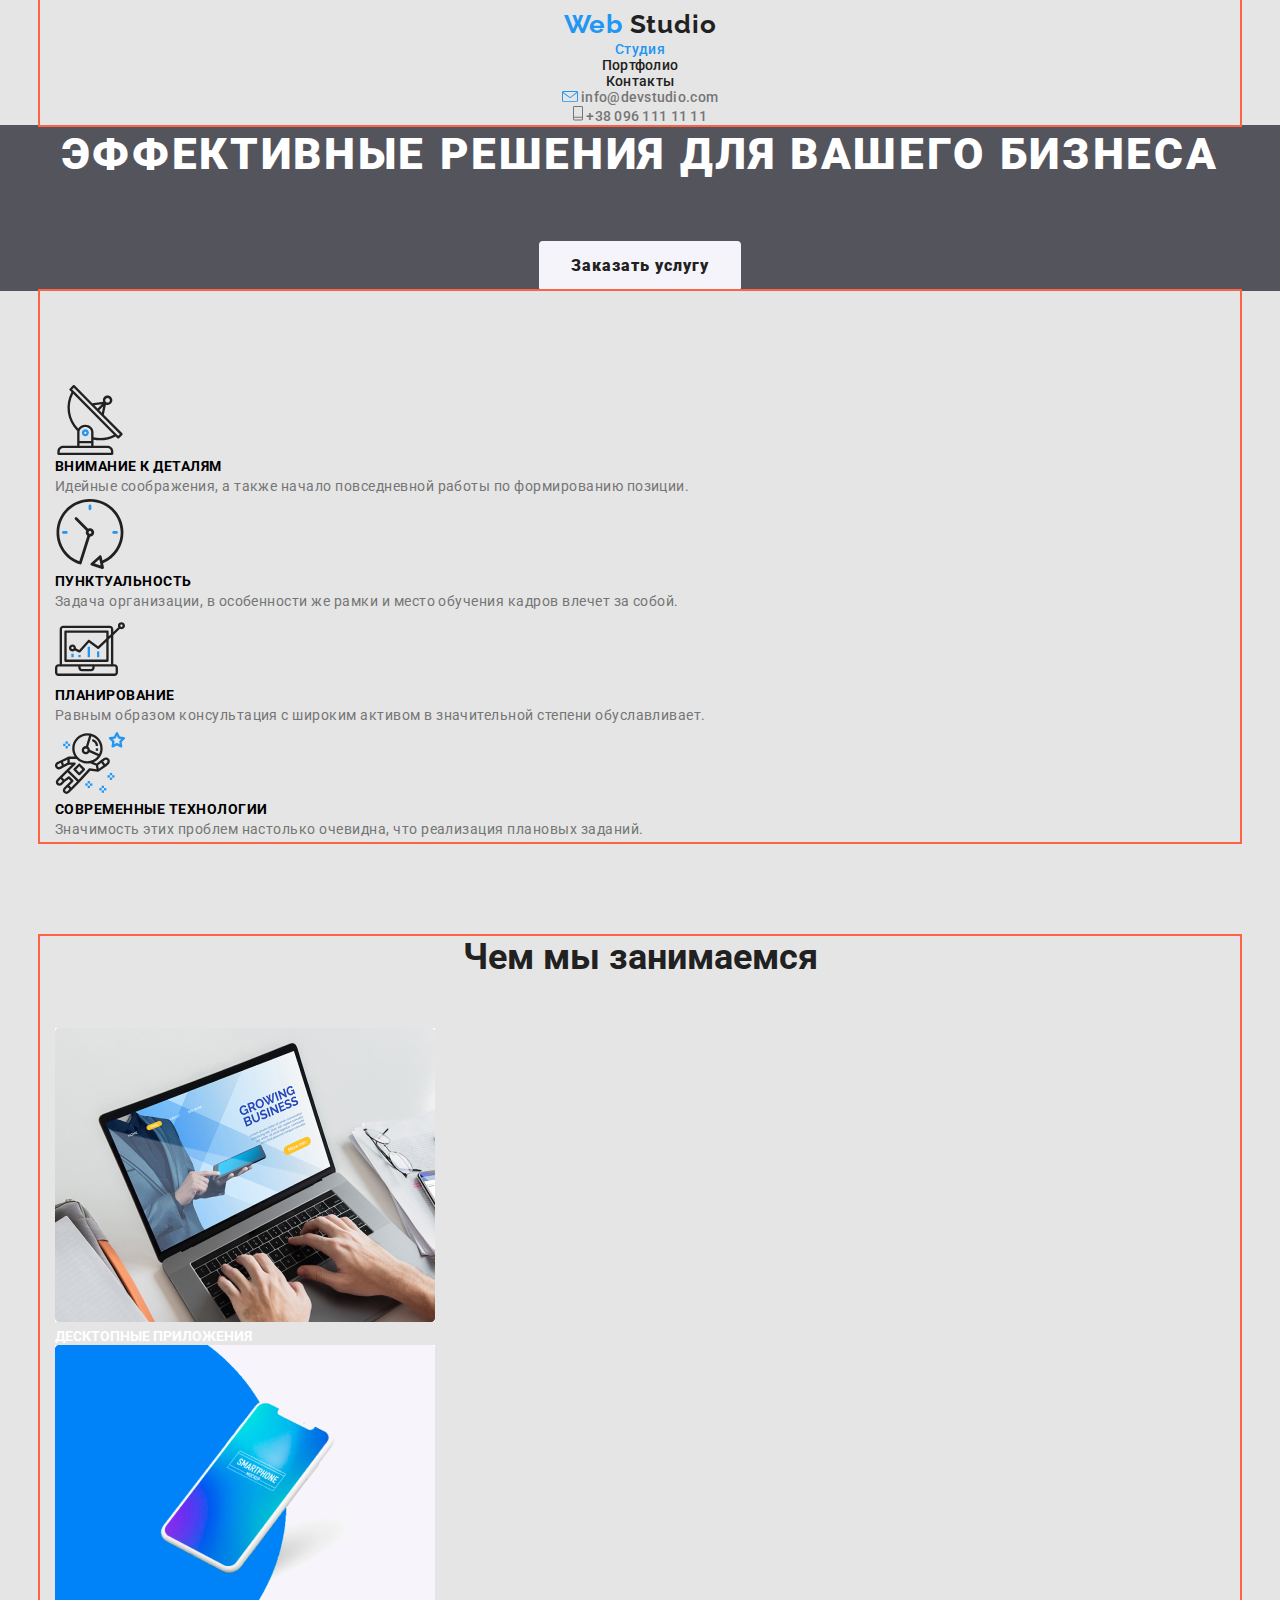
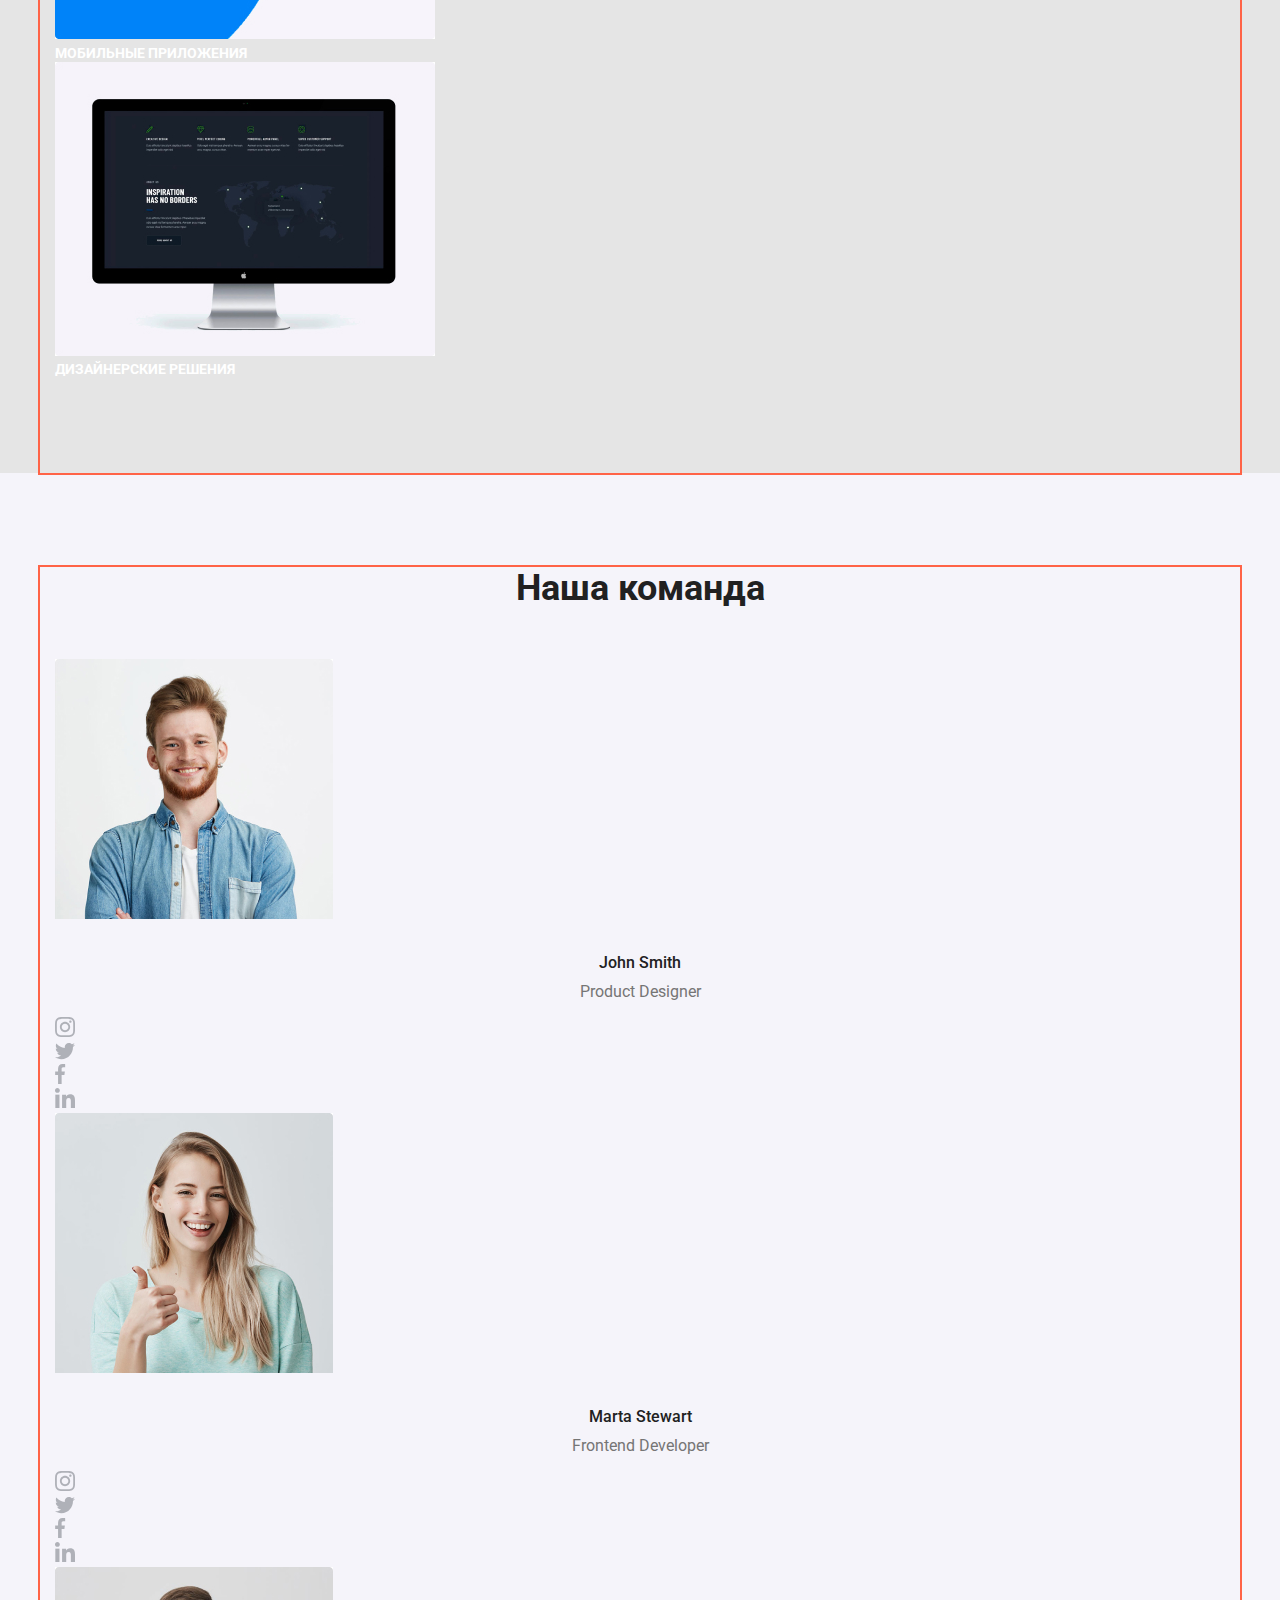
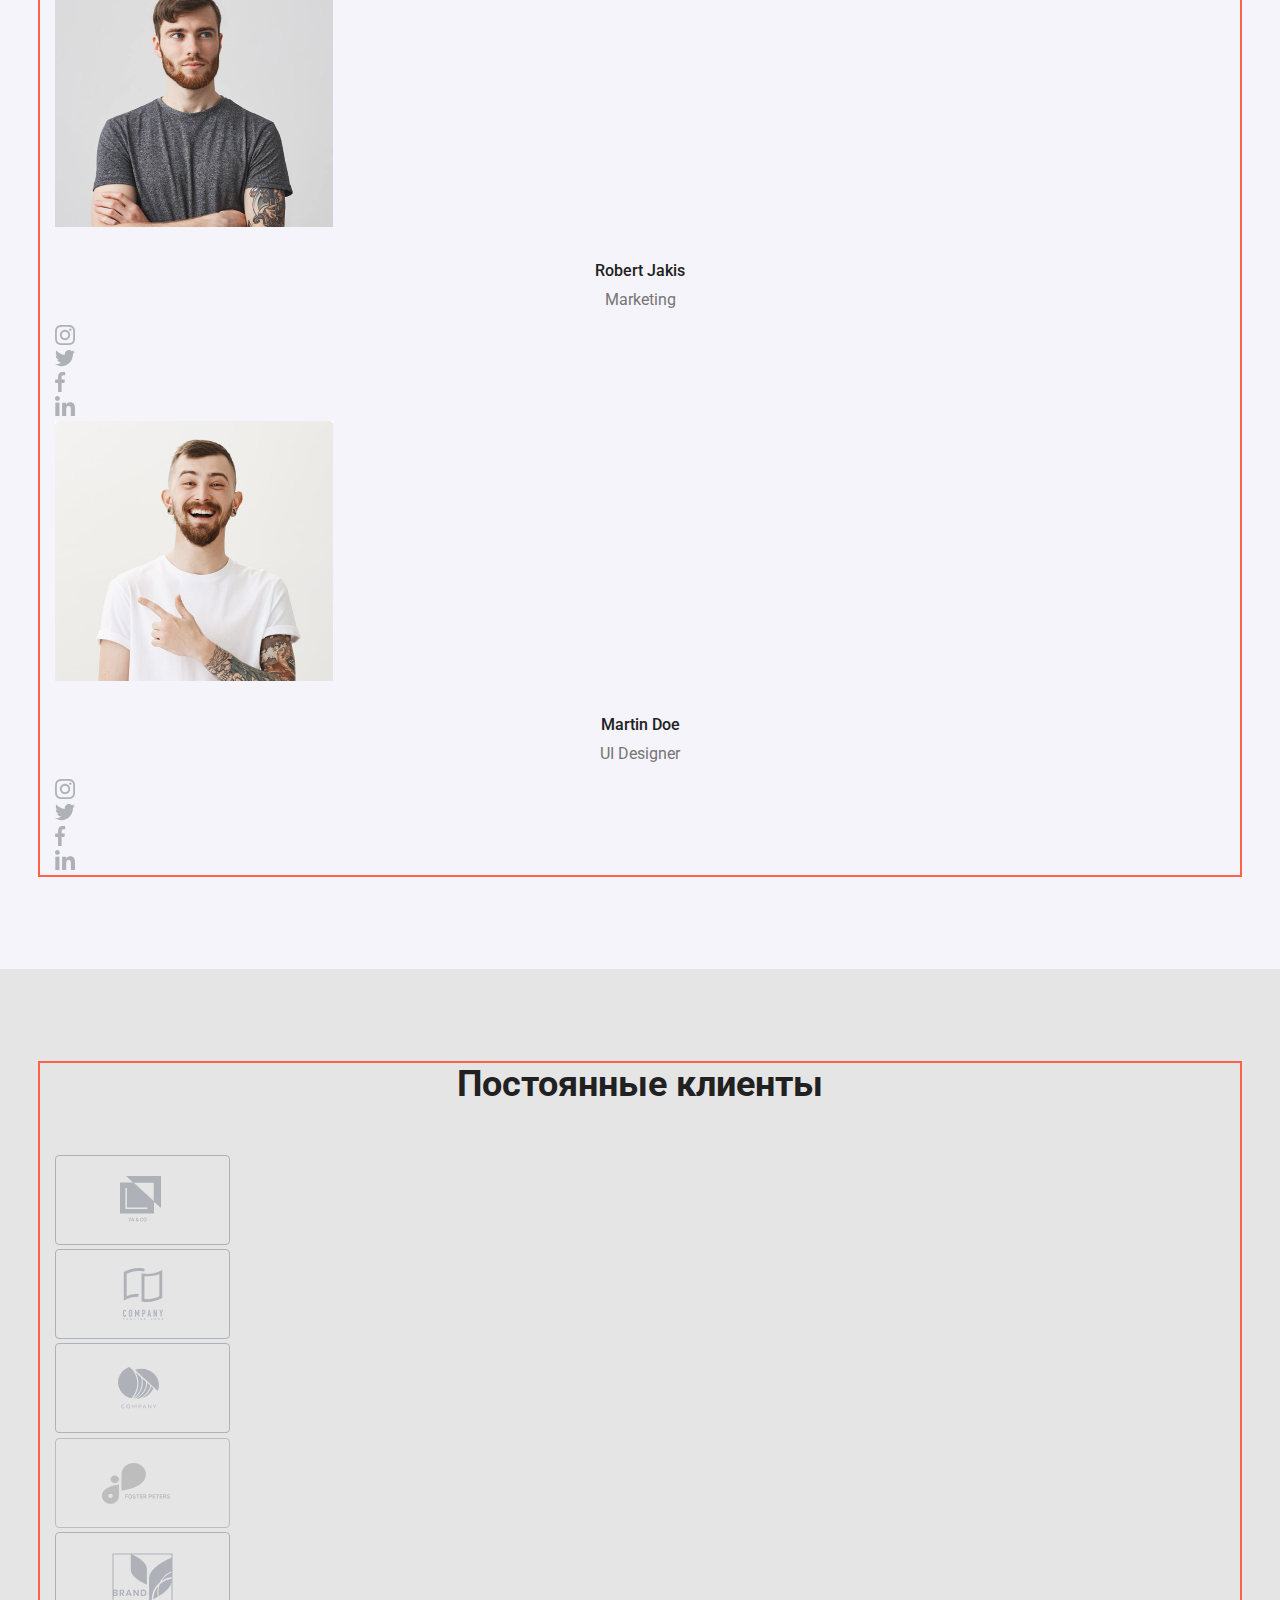
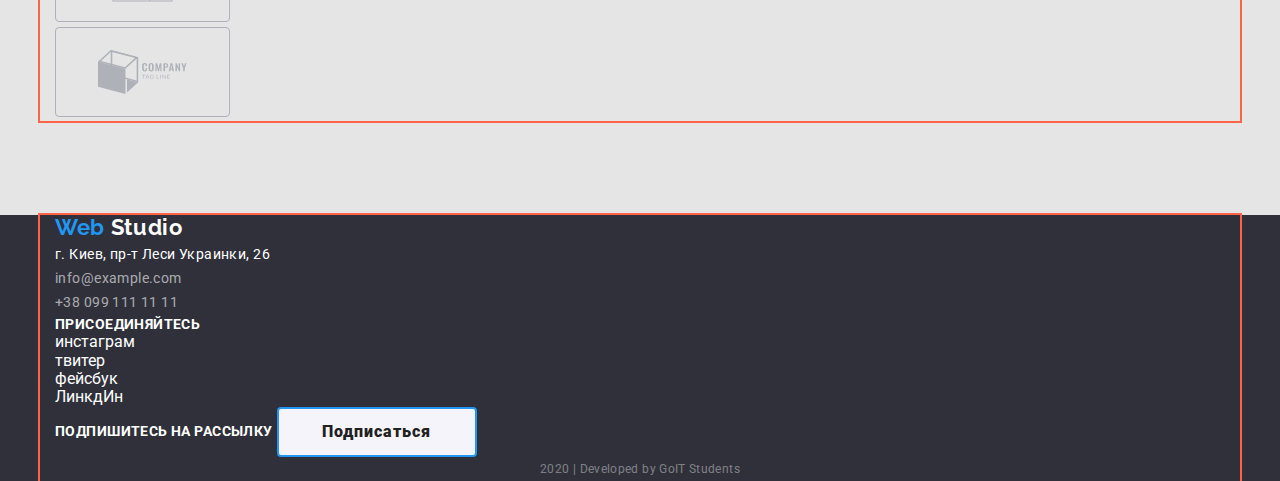
==== index.html @ e2786490 "add old docs" ====
<!DOCTYPE html>
<html lang="ru">
<head>
    <meta charset="UTF-8">
    <meta name="viewport" content="width=device-width, initial-scale=1.0">
    <title>goit-markup-hw-02</title>
    <link href="https://fonts.googleapis.com/css2?family=Raleway:wght@400;700;900&family=Roboto:wght@500;700;900&display=swap" rel="stylesheet">
    <link rel="stylesheet" href="https://cdnjs.cloudflare.com/ajax/libs/modern-normalize/0.6.0/modern-normalize.min.css">
    <link rel="stylesheet" href="./css/common.css">
    <link rel="stylesheet" href="./css/main.css">
    
</head>
<body>
    <!--header-->
    <header class="header">
        <div class="container">
            <nav>
                <a href="" class="nav-logo"> 
                    <span class="web">
                        Web
                    </span>
                    Studio 
                </a>
                <ul class="nav-item navigation">
                    <li><a href="./index.html" class="nav-link current">Студия</a></li>
                    <li><a href="./portfolio.html" class="nav-link">Портфолио</a></li>
                    <li><a href="" class="nav-link">Контакты</a></li>
                </ul>
            </nav>
                <ul class="nav-item">
                    <li>
                        <a href="mailto:info@devstudio.com" class="header-contacts nav-link">
                            <img src="./img/vector(envelope).svg" alt="конверт">
                            info@devstudio.com
                        </a>
                    </li>
                    <li>
                        <a href="tel:+380961111111" class="header-contacts nav-link">
                            <img src="./img/vector(phone).svg" alt="телефон">
                            +38 096 111 11 11
                        </a>
                    </li>
                </ul>
        </div>
    </header>
    
    <main>
        <!--hero-->
        <section class="hero">
            <h1 class="hero-title">эффективные решения для вашего бизнеса</h1>
            
            <a href="" class="button hero-button">
                Заказать услугу
            </a> 
        </section>

                <!--advantages-->
                <section class="advantages">

                    <h2 class="header advantage-header">Преимущества</h2>
                    <ul class="container advantage-container">
                        <li>
                            <a href="">
                                <img src="./img/vector(locator).svg" alt="локатор">
                            </a>
                            <h3 class="advantages-header">Внимание к деталям</h3>
                            <p class="advantages-text">
                                Идейные соображения, а также начало повседневной работы по формированию позиции.
                            </p>
                        </li>
                        <li>
                            <a href="">
                                <img src="./img/vector(clock).svg" alt="часы">
                            </a>
                            <h3 class="advantages-header">Пунктуальность</h3>
                            <p class="advantages-text">
                                Задача организации, в особенности же рамки и место обучения кадров влечет за собой.
                            </p>
                        </li>
                        <li>
                            <a href="">
                                <img src="./img/vector(computer).svg" alt="компьютер">
                            </a>
                            <h3 class="advantages-header">Планирование</h3>
                            <p class="advantages-text">
                                Равным образом консультация с широким активом в значительной степени обуславливает.
                            </p>
                        </li>
                        <li>
                            <a href="">
                                <img src="./img/vector(astronaut).svg" alt="астронавт">
                            </a>
                            <h3 class="advantages-header">Современные технологии</h3>
                            <p class="advantages-text">
                                Значимость этих проблем настолько очевидна, что реализация плановых заданий.
                            </p>
                        </li>
                    </ul>    
                </section>
            
            <!--what we do-->
            <section class="occupation">
                <div class="container">
                    <h2 class="header">Чем мы занимаемся</h2>

                    <ul>
                        <li>
                            <img src="./img/desctopApp.jpg" alt="ДесктопныеПриложения" width="380" height="294">
                            <p>
                                <a href="" class="occupation-text">
                                    Десктопные приложения
                                </a>
                            </p>
                        </li>
                        <li>
                            <img src="./img/mobApp.jpg" alt="мобильныеПриложения"  width="380" height="294">
                            <p>
                                <a href="" class="occupation-text">
                                Мобильные приложения
                            </a>
                            </p>
                        </li>
                        <li>
                            <img src="./img/designSolution.jpg" alt="ДизайнерскиеРешения"  width="380" height="294">
                            <p>
                                <a href="" class="occupation-text">
                                    Дизайнерские решения
                                </a>
                            </p>
                        </li>
                    </ul>
                </div>
            </section>

        <!--our team-->
        <section class="team">
            <div class="container">
                <h2 class="header">Наша команда</h2>
                <ul>
                    <!--Jhon-->
                    <li>
                        <img src="./img/JhonSmith.jpg" alt="ДжонСмит" width="278" height="260">
                        <h3 class="team-name">John Smith</h3>
                        <p class="team-text">Product Designer</p>
                        <ul>
                            <li>
                                <a href="">
                                    <img src="./img/vector(instagram).svg" alt="инстаграм">
                                </a>
                            </li>
                            <li>
                                <a href="">
                                    <img src="./img/vector(twitter).svg" alt="твитер">
                                </a>
                            </li>
                            <li>
                                <a href="">
                                    <img src="./img/vector(facebook).svg" alt="фейсбук">
                                </a>
                            </li>
                            <li>
                                <a href="">
                                    <img src="./img/vector(linkedin).svg" alt="ЛинкдИн">
                                </a>
                            </li>
                        </ul>
                    </li>
                    <!--Marta-->
                    <li>
                        <img src="./img/MartaStewart.jpg" alt="МартаСтюарт" width="278" height="260">
                        <h3 class="team-name">Marta Stewart</h3>
                        <p class="team-text">Frontend Developer</p>
                        <ul>
                            <li>
                                <a href="">
                                    <img src="./img/vector(instagram).svg" alt="инстаграм">
                                </a>
                            </li>
                            <li>
                                <a href="">
                                    <img src="./img/vector(twitter).svg" alt="твитер">
                                </a>
                            </li>
                            <li>
                                <a href="">
                                    <img src="./img/vector(facebook).svg" alt="фейсбук">
                                </a>
                            </li>
                            <li>
                                <a href="">
                                    <img src="./img/vector(linkedin).svg" alt="ЛинкдИн">
                                </a>
                            </li>
                        </ul>
                    </li>
                    <!--Robert-->
                    <li>
                        <img src="./img/RobertJakis.jpg" alt="РобетДжекиз" width="278" height="260">
                        <h3 class="team-name">Robert Jakis</h3>
                        <p class="team-text">Marketing</p>
                        <ul>
                            <li>
                                <a href="">
                                    <img src="./img/vector(instagram).svg" alt="инстаграм">
                                </a>
                            </li>
                            <li>
                                <a href="">
                                    <img src="./img/vector(twitter).svg" alt="твитер">
                                </a>
                            </li>
                            <li>
                                <a href="">
                                    <img src="./img/vector(facebook).svg" alt="фейсбук">
                                </a>
                            </li>
                            <li>
                                <a href="">
                                    <img src="./img/vector(linkedin).svg" alt="ЛинкдИн">
                                </a>
                            </li>
                        </ul>
                    </li>
                    <!--Martin-->
                    <li>
                        <img src="./img/MartinDoe.jpg" alt="МартинДое" width="278" height="260">
                        <h3 class="team-name">Martin Doe</h3>
                        <p class="team-text">UI Designer</p>
                        <ul>
                            <li>
                                <a href="">
                                    <img src="./img/vector(instagram).svg" alt="инстаграм">
                                </a>
                            </li>
                            <li>
                                <a href="">
                                    <img src="./img/vector(twitter).svg" alt="твитер">
                                </a>
                            </li>
                            <li>
                                <a href="">
                                    <img src="./img/vector(facebook).svg" alt="фейсбук">
                                </a>
                            </li>
                            <li>
                                <a href="">
                                    <img src="./img/vector(linkedin).svg" alt="ЛинкдИн">
                                </a>
                            </li>
                        </ul>
                    </li>
                </ul>
            </div>
        </section>

        <!--regular customers-->
        <section class="customers">

            <div class="container"> 
                <h2 class="header">Постоянные клиенты</h2>
                <ul class="regular-customers">
                    <li>
                        <a href="">
                            <img src="./img/Client1.svg" alt="клиент 1">
                        </a>
                    </li>
                    <li>
                        <a href="">
                            <img src="./img/Client2.svg" alt="клиент 2">
                        </a>
                    </li>
                    <li>
                        <a href="">
                            <img src="./img/Client3.svg" alt="клиент 3">
                        </a>
                    </li>
                    <li>
                        <a href="">
                            <img src="./img/Client4.svg" alt="клиент 4">
                        </a>
                    </li>
                    <li>
                        <a href="">
                            <img src="./img/Client5.svg" alt="клиент 5">
                        </a>
                    </li>
                    <li>
                        <a href="">
                            <img src="./img/Client6.svg" alt="клиент 6">
                        </a>
                    </li>
                </ul>
            </div>
        </section>
        

    </main>
    <footer class="footer">

        <div class="container">
            <address class="address">
                <a href="" class="footer-logo">
                    <span class="web">
                        Web
                    </span>
                    Studio
                </a> <br>
                <span class="map-address">
                    г. Киев, пр-т Леси Украинки, 26
                </span> <br>
                <a href="mailto:info@example.com" class="contacts-address">info@example.com</a><br>
                <a href="tel:+380991111111" class="contacts-address">+38 099 111 11 11</a>
            </address>

            <b class="appeal">присоединяйтесь</b>
            
            <ul class="social-links">
                <li>
                    <a href="" class="footer-link" aria-label="ссылка на инстаграм">инстаграм</a>
                </li>
                <li>
                    <a href="" class="footer-link" aria-label="ссылка на твитер">твитер</a>
                </li>
                <li>
                    <a href="" class="footer-link" aria-label="ссылка на фейсбук">фейсбук</a>
                </li>
                <li>
                    <a href="" class="footer-link" aria-label="ссылка на ЛинкдИн">ЛинкдИн</a>
                </li>
            </ul>

            <b class="appeal">Подпишитесь на рассылку</b>

            <a href="" class="footer-button button">
                Подписаться
            </a>
            
            <p class="copyright">2020 | Developed by GoIT Students</p>
        </div>
    </footer>
</body>
</html>
---- css/common.css ----
/* Палитра */

:root {
    
    --primary-text-decoration: #212121;
    --secondary-text-color: #757575;
    --threatly-text-color: rgba(255, 255, 255, 0.6);
    --copyright-txt-color:rgba(255, 255, 255, 0.4);
    --title-text-decoration: #FFFFFF;

    --nav-bg-decoration: #FFFFFF;
    --hero-bg-decoration:rgba(47, 48, 58, 0.8);
    --main-bg-decoration:#E5E5E5;
    --team-bg-decoration:#F5F4FA;
    --footer-bg-decoration:#2F303A;
    --accent-color: #2196F3;

}

/* Общие значения */

a {
    color: var(--primary-text-decoration);
    text-decoration: none;
}

ul{
    margin: 0px;
    padding: 0px;
}

li {
    list-style: none;
}

body{
    background-color: var(--main-bg-decoration);
    font-family: 'Roboto', sans-serif;
    font-style: normal;
    font-weight: 400;
}

h1,h2,h3,p{
    margin: 0px;
    padding: 0px;
}

/* Задаем стиль Вэб Студио */

.nav-logo{
    font-family: 'Raleway', sans-serif;
    font-weight: 700;
    font-size: 26px;
    line-height: 1.19;
    letter-spacing: 0.03em;
}

.footer-logo{
    font-family: 'Raleway', sans-serif;
    font-weight: 700;
    font-size: 22px;
    line-height: 1.18;
    letter-spacing: 0.03em;
    color: var(--title-text-decoration);
}
.web{
    color: var(--accent-color);
}

/* Header */

.occupation .header{
    margin-bottom: 50px;
}

.header{
    
    font-size: 36px;
    line-height: 1.17;
    text-align: center;
    color: var(--primary-text-decoration);
}
.nav-item{
    font-weight: 500;
    font-size: 14px;
    line-height: 1.14;
    letter-spacing: 0.02em;
}

.header-contacts{
    color: var(--secondary-text-color);
}

.nav-item .current{
    color:var(--accent-color);
}

.nav-item .nav-link:hover,
.nav-item .nav-link:focus {
    color: var(--accent-color);
}

/* Футер */

.footer{
    background-color: var(--footer-bg-decoration);
}

.address{
    font-style: normal;
    font-size: 14px;
    line-height: 1.71;
    letter-spacing: 0.03em;
    color: var(--title-text-decoration);
}

.contacts-address{
    color: var(--threatly-text-color);
}

/* Ховер и фокус для соцсетей */
.social-links .footer-link:hover,
.social-links .footer-link:focus{
    color: var(--accent-color);
}

.footer-link{
    color: var(--title-text-decoration);
}

.copyright{
    color:var(--copyright-txt-color);
    font-size: 12px;
    line-height: 2;
    text-align: center;
    letter-spacing: 0.03em;

}

.appeal{
    font-size: 14px;
    line-height: 1.14;
    letter-spacing: 0.03em;
    text-transform: uppercase;
    color:var(--title-text-decoration);
}

.button{
    color:var(--primary-text-decoration);
    background-color: var(--team-bg-decoration);
    border: 2px solid var(--team-bg-decoration);
    
    font-weight: 900;
    font-size: 16px;
    line-height: 1.9;
    text-align: center;
    letter-spacing: 0.06em;  
}

.hero-button{
    display: inline-block;

    padding: 8px 30px;
    border-radius: 4px;
    vertical-align: middle;
    min-width: 200px;
}

.footer-button{
    display: inline-block;

    padding: 8px 43px;
    border: 2px solid var(--accent-color);
    border-radius: 4px;
    vertical-align: middle;
    min-width: 200px;
}

.button-secondary{
    display: inline-block;
    padding: 6px 22px;
    vertical-align: middle;
    min-width: 73px;

    color:var(--primary-text-decoration);
    background-color: var(--team-bg-decoration);
    border: 2px solid var(--team-bg-decoration);

    border-radius: 4px;
    font-weight: 500;
    font-size: 16px;
    line-height: 1.62;
}

.button:hover,
.button:focus{
    color: var(--title-text-decoration);
    background-color: var(--accent-color);
    border-color:  var(--accent-color);
}

.button-secondary:hover,
.button-secondary:focus{
    color: var(--title-text-decoration);
    background-color: var(--accent-color);
    border-color:  var(--accent-color);
}

/* Разметка */

.container{
    outline: 2px solid tomato;
    width: 1200px;
    padding-left: 15px;
    padding-right: 15px;
    margin-left: auto;
    margin-right: auto;
}
---- css/main.css ----
.hero{
    background: var(--hero-bg-decoration);
    text-align: center;
}

.hero-title{
    margin-bottom: 56px;

    color:var(--title-text-decoration);
    font-weight: 900;
    font-size: 44px;
    line-height: 1.36;
    text-align: center;
    letter-spacing: 0.06em;
    text-transform: uppercase; 
}

.hero .button{
    margin-left: auto;
    margin-right: auto;
    
}
.advantages {
    background: var(--main-bg-decoration);
    letter-spacing: 0.03em;
}

.advantage-header{
    display: none;
    background: var(--main-bg-decoration);
}

.advantage-container{
    padding-top: 94px;
}

.advantages-header{
    font-size: 14px;
    line-height: 1.14;
    text-transform: uppercase;  
}

.advantages-text{
    color: var(--secondary-text-color);
    font-size: 14px;
    line-height: 1.71;
}

.occupation{
    padding-top: 94px;
    background: var(--main-bg-decoration);
}

.occupation .container{
    padding-bottom: 94px;
}

.occupation .header{
    background: var(--main-bg-decoration);
}

.occupation-text{
    font-weight: 700;
    font-size: 14px;
    line-height: 1.14;
    text-align: center;
    color: var(--title-text-decoration);
    text-transform: uppercase;
}

.team{
    padding-top: 94px;
    padding-bottom: 94px;
}

.team .header{
    margin-bottom: 50px;
}

.team .header,
.team{
    background: var(--team-bg-decoration);
}



.team-name{
    margin-top: 30px;
    margin-bottom: 10px;

    font-weight: 500;
    font-size: 16px;
    line-height: 19px;
    text-align: center;
    color: var(--primary-text-decoration);
}

.team-text{
    margin-bottom: 16px;    

    font-size: 16px;
    line-height: 19px;
    text-align: center;
    color: var(--secondary-text-color);
}

.customers{
    padding-top: 94px;
    padding-bottom: 94px;
    background: var(--main-bg-decoration);
}

.customers .header{
    margin-bottom: 50px;
    background: var(--main-bg-decoration);
}
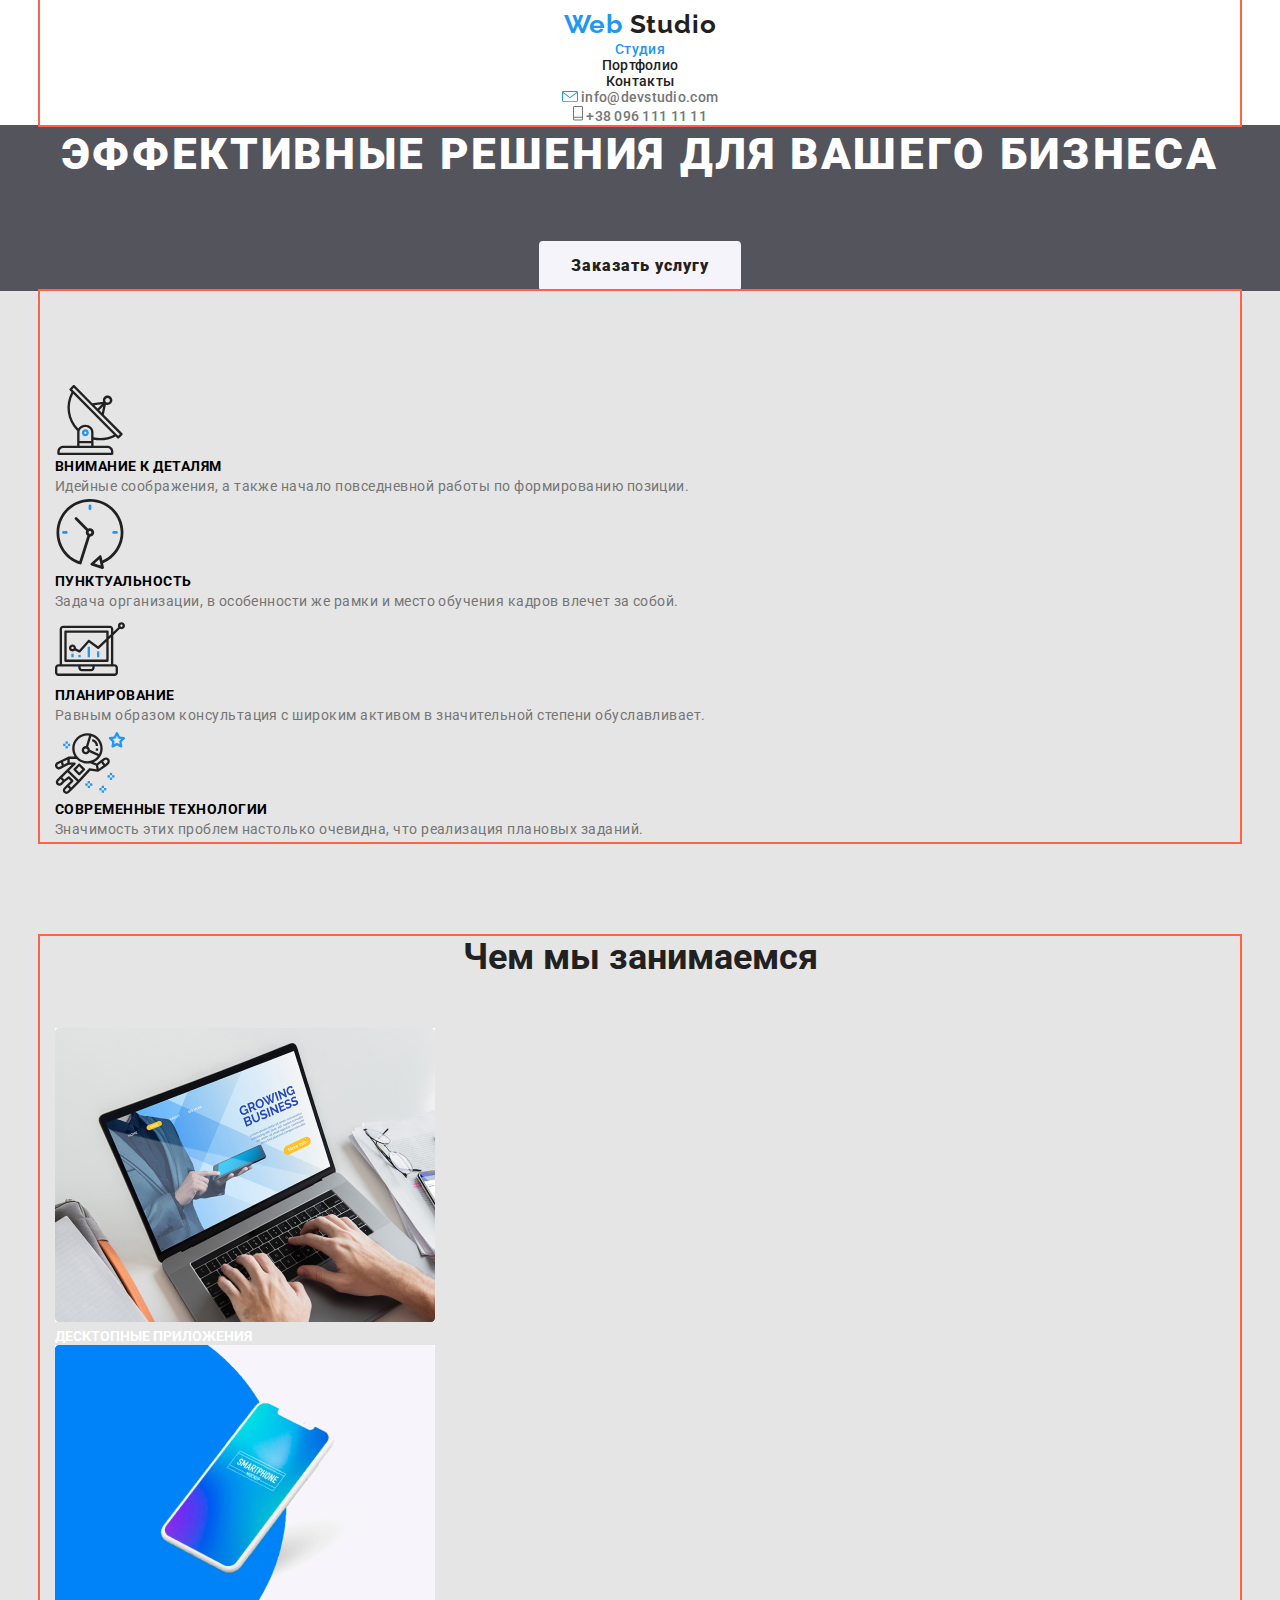
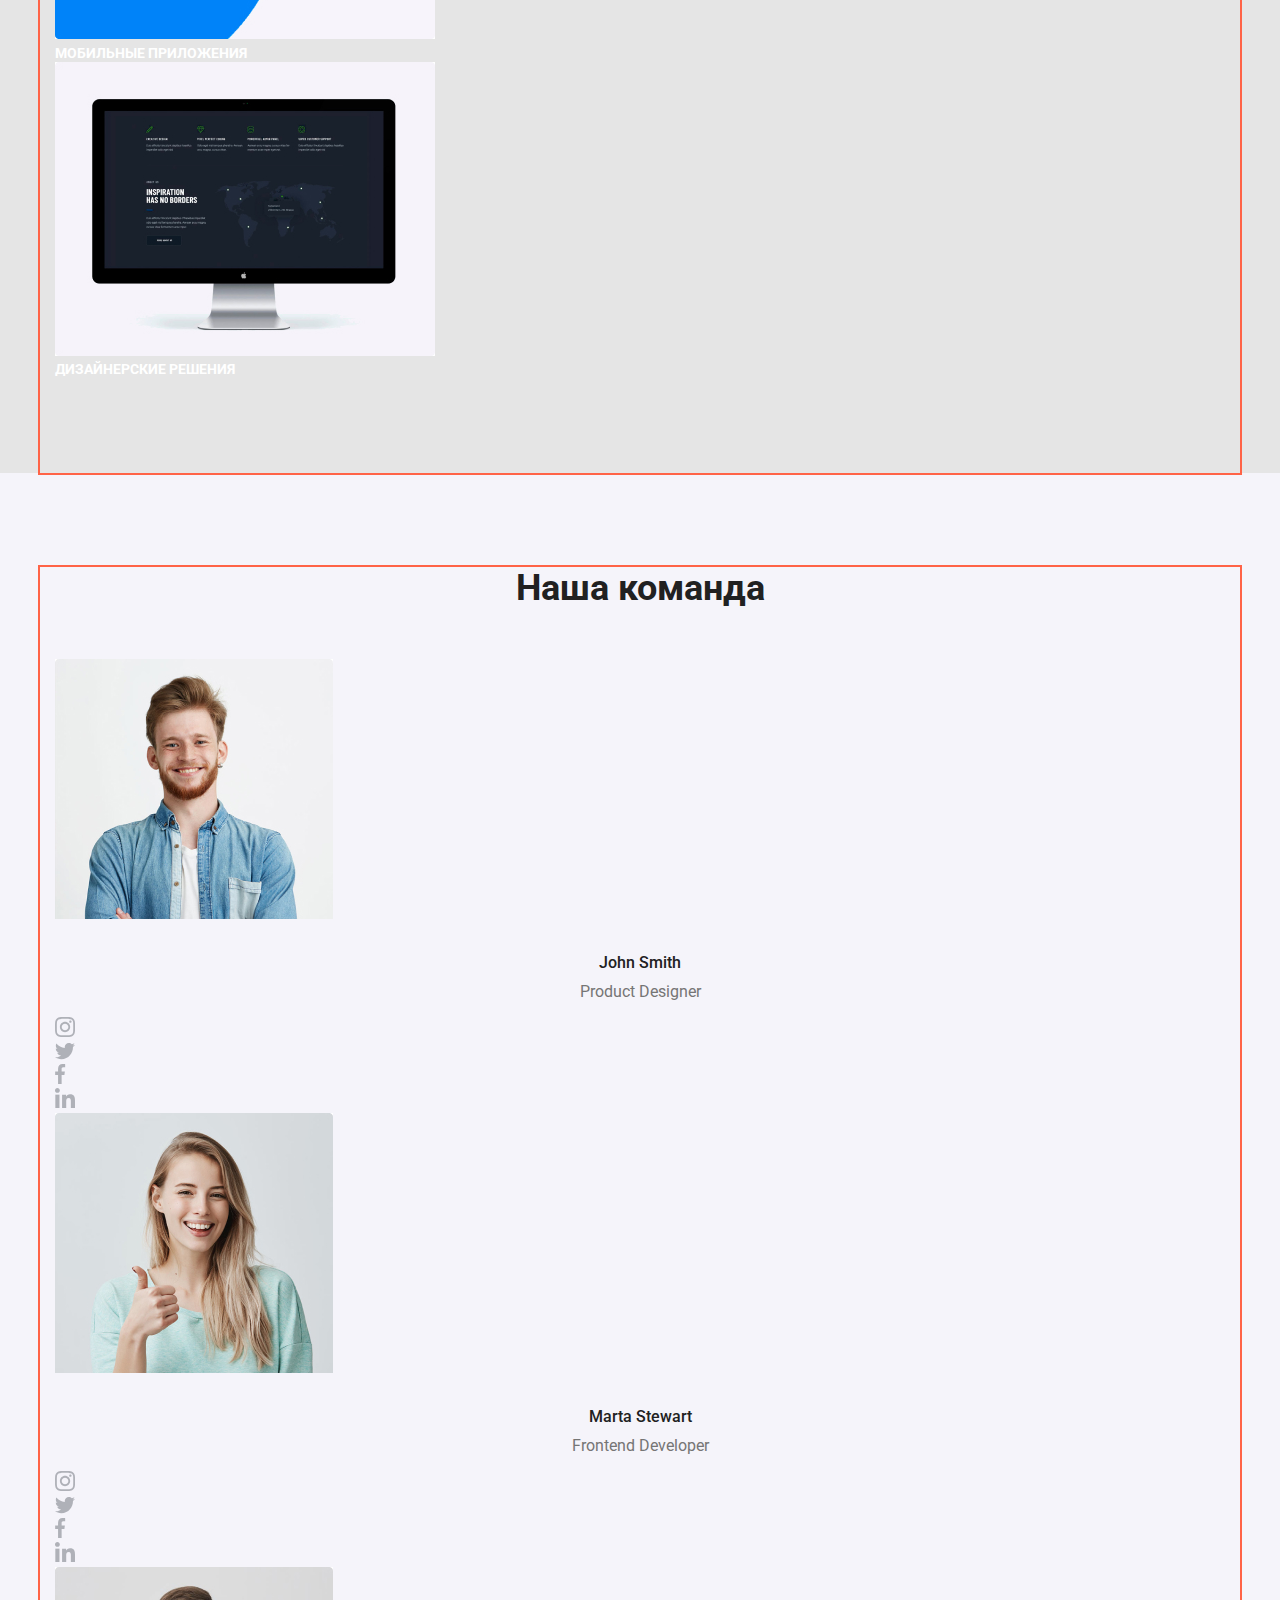
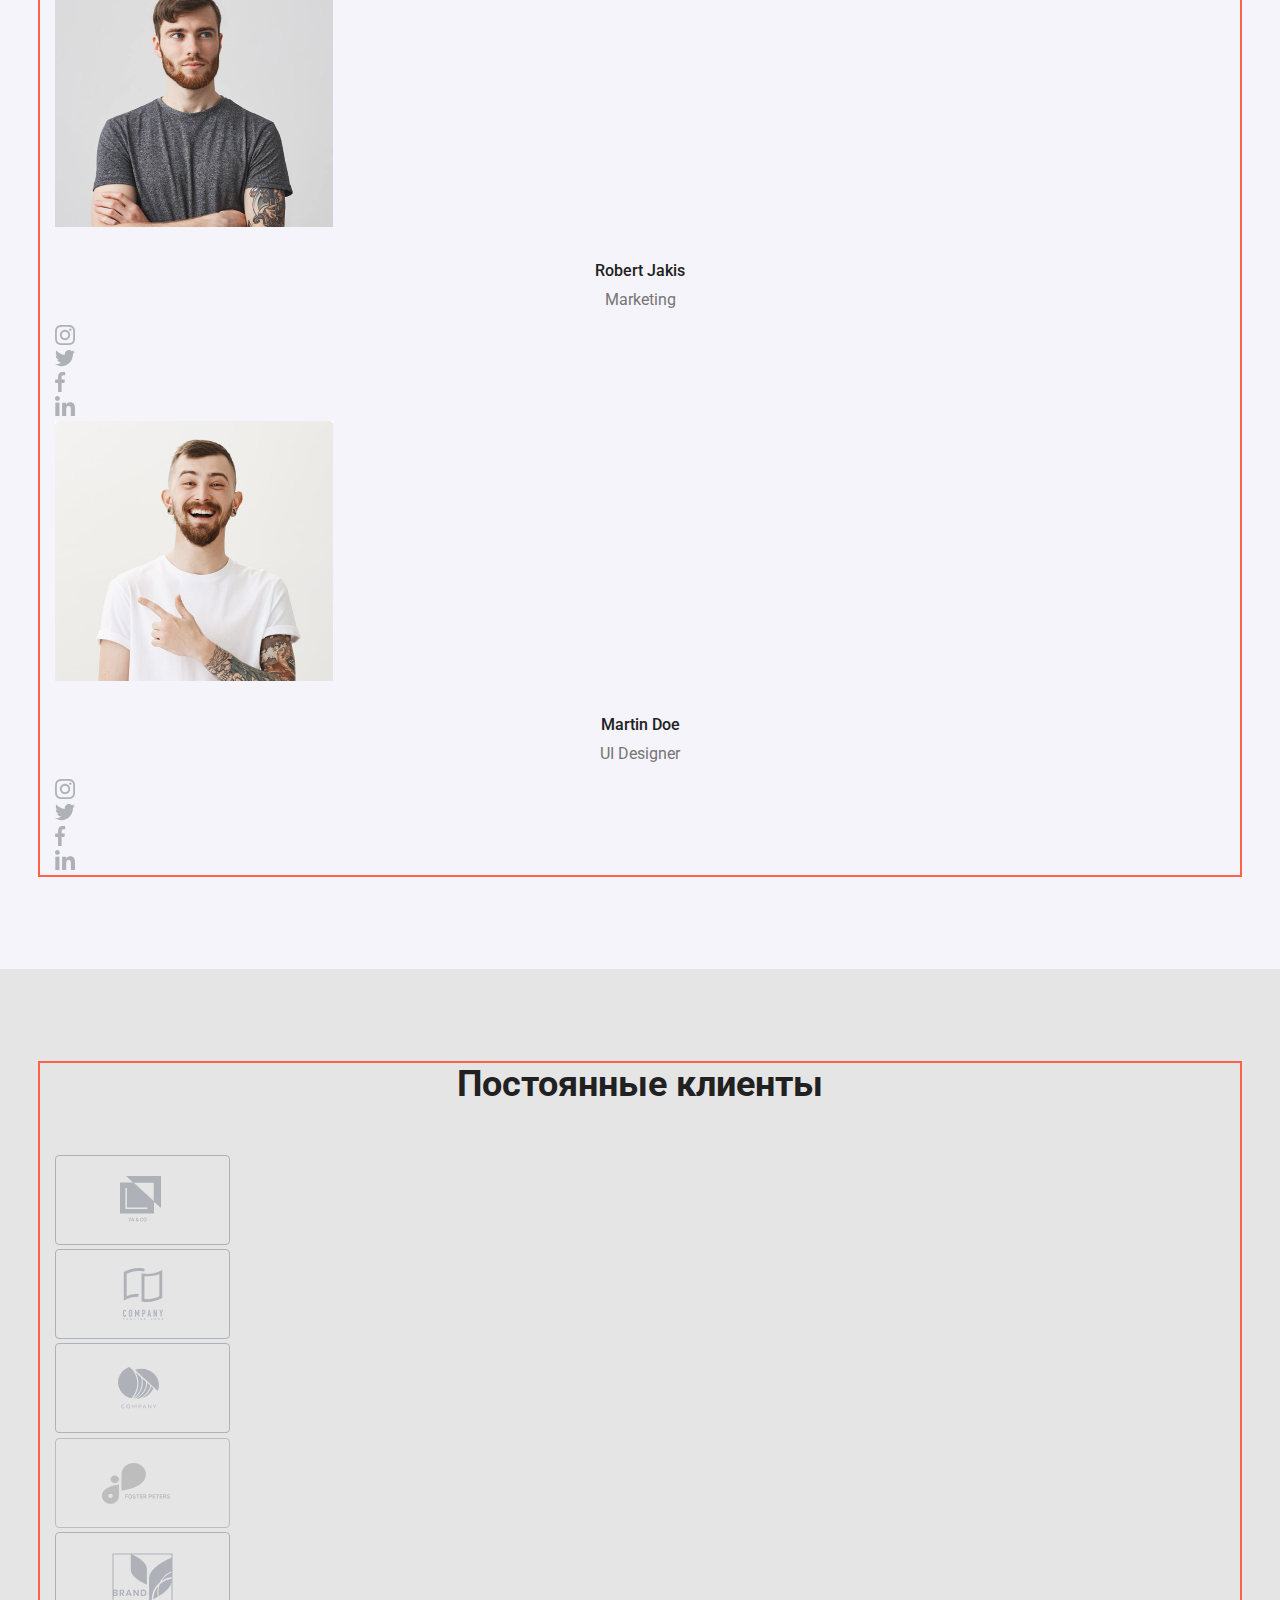
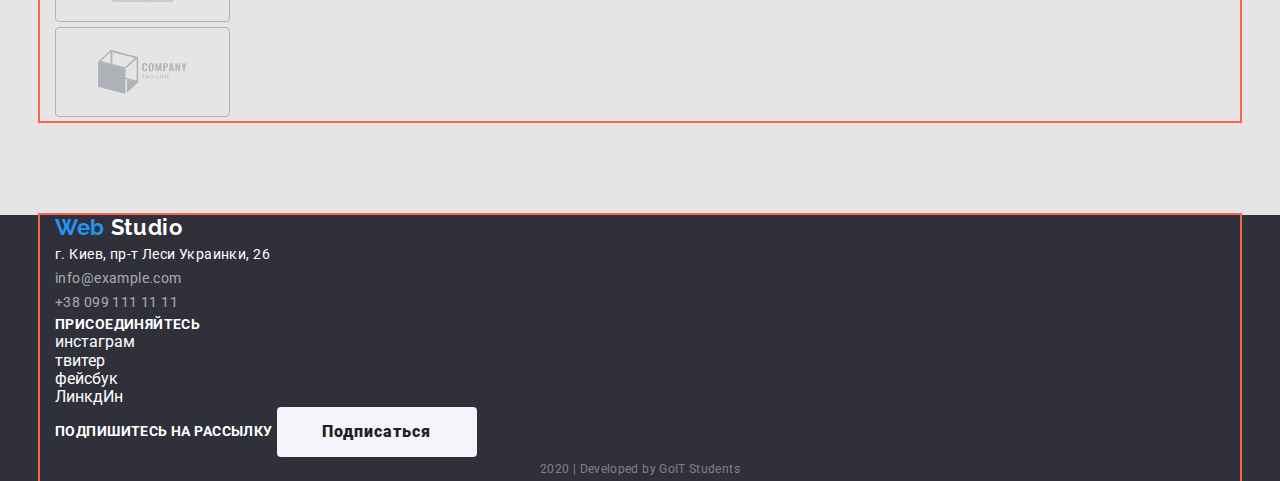
==== commit 124ff91b: "button fixed, color added" ====
--- a/index.html
+++ b/index.html
@@ -3,7 +3,7 @@
 <head>
     <meta charset="UTF-8">
     <meta name="viewport" content="width=device-width, initial-scale=1.0">
-    <title>goit-markup-hw-02</title>
+    <title>goit-markup-hw-03</title>
     <link href="https://fonts.googleapis.com/css2?family=Raleway:wght@400;700;900&family=Roboto:wght@500;700;900&display=swap" rel="stylesheet">
     <link rel="stylesheet" href="https://cdnjs.cloudflare.com/ajax/libs/modern-normalize/0.6.0/modern-normalize.min.css">
     <link rel="stylesheet" href="./css/common.css">
--- a/css/common.css
+++ b/css/common.css
@@ -79,6 +79,7 @@
     line-height: 1.17;
     text-align: center;
     color: var(--primary-text-decoration);
+    background-color: var(--title-text-decoration);
 }
 .nav-item{
     font-weight: 500;
@@ -170,7 +171,7 @@
     display: inline-block;
 
     padding: 8px 43px;
-    border: 2px solid var(--accent-color);
+    border: 2px solid var(--team-bg-decoration);
     border-radius: 4px;
     vertical-align: middle;
     min-width: 200px;
--- a/css/main.css
+++ b/css/main.css
@@ -21,7 +21,7 @@
     
 }
 .advantages {
-    background: var(--main-bg-decoration);
+    background-color: var(--main-bg-decoration);
     letter-spacing: 0.03em;
 }
 
@@ -79,7 +79,7 @@
 
 .team .header,
 .team{
-    background: var(--team-bg-decoration);
+    background-color: var(--team-bg-decoration);
 }
 
 
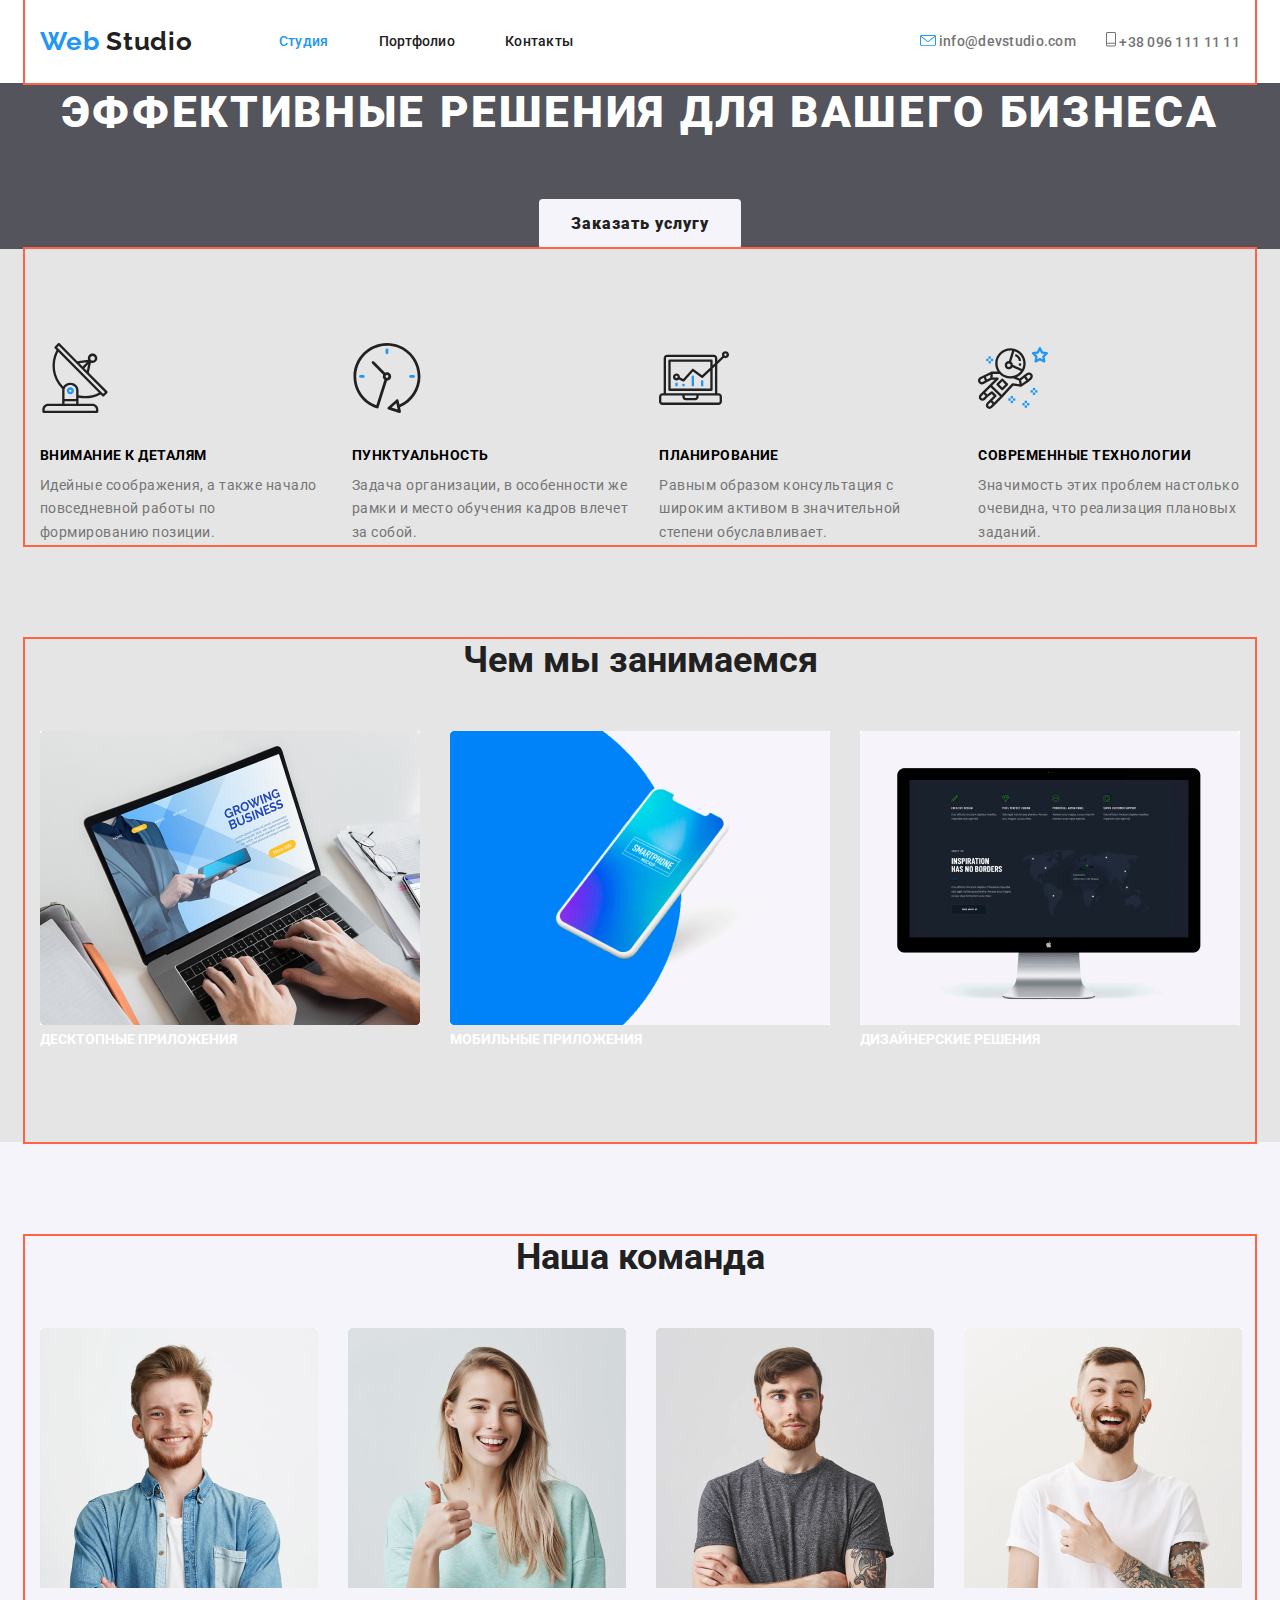
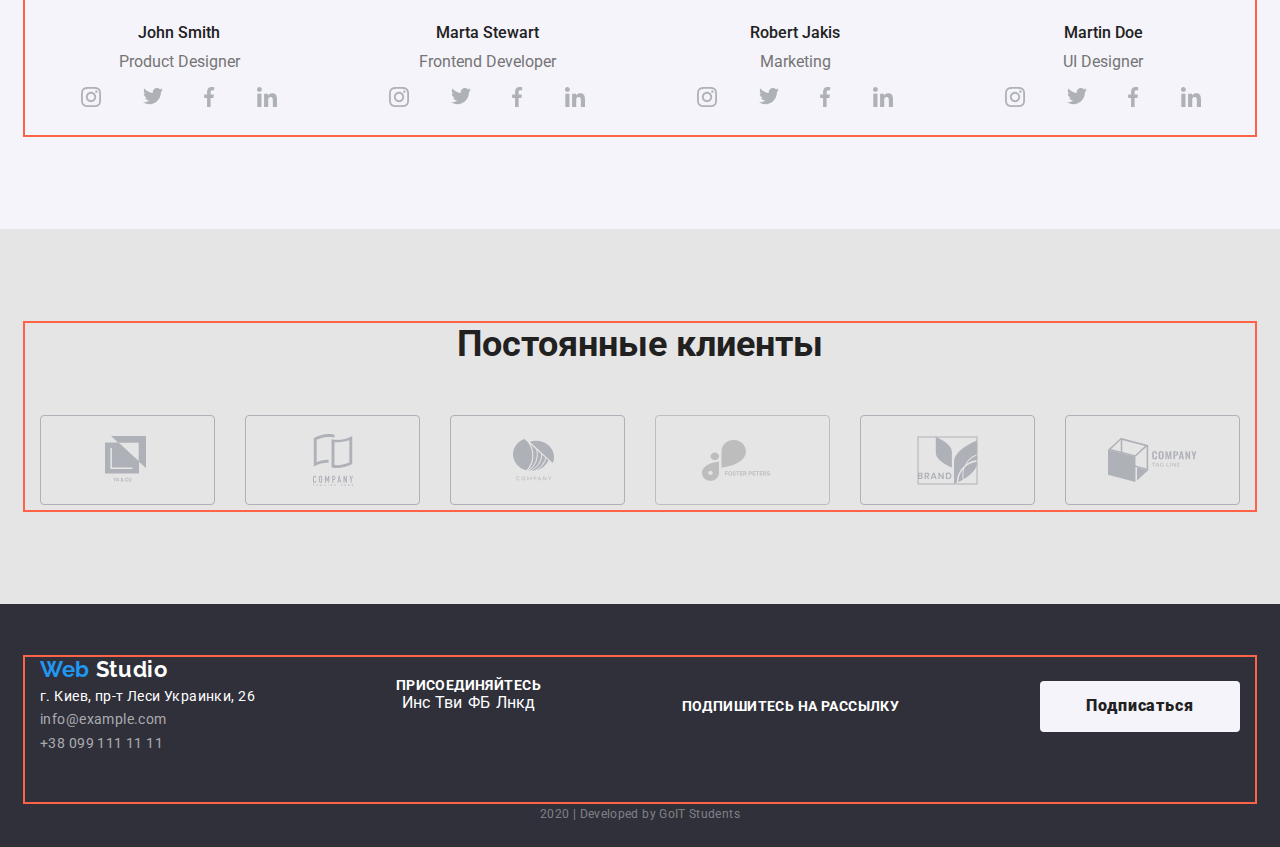
==== commit 54d178cc: "flex box added" ====
--- a/index.html
+++ b/index.html
@@ -13,34 +13,34 @@
 <body>
     <!--header-->
     <header class="header">
-        <div class="container">
-            <nav>
-                <a href="" class="nav-logo"> 
-                    <span class="web">
-                        Web
-                    </span>
-                    Studio 
-                </a>
-                <ul class="nav-item navigation">
-                    <li><a href="./index.html" class="nav-link current">Студия</a></li>
-                    <li><a href="./portfolio.html" class="nav-link">Портфолио</a></li>
-                    <li><a href="" class="nav-link">Контакты</a></li>
+        <div class="container header-container">
+            <a href="" class="nav-logo"> 
+                <span class="web">
+                    Web
+                </span>
+                Studio 
+            </a>
+            <nav class="navigation">
+                <ul class="nav-item">
+                    <li class="nav-li"><a href="./index.html" class="nav-link current">Студия</a></li>
+                    <li class="nav-li"><a href="./portfolio.html" class="nav-link">Портфолио</a></li>
+                    <li class="nav-li"><a href="" class="nav-link">Контакты</a></li>
                 </ul>
             </nav>
-                <ul class="nav-item">
-                    <li>
-                        <a href="mailto:info@devstudio.com" class="header-contacts nav-link">
-                            <img src="./img/vector(envelope).svg" alt="конверт">
-                            info@devstudio.com
-                        </a>
-                    </li>
-                    <li>
-                        <a href="tel:+380961111111" class="header-contacts nav-link">
-                            <img src="./img/vector(phone).svg" alt="телефон">
-                            +38 096 111 11 11
-                        </a>
-                    </li>
-                </ul>
+            <ul class="contacts">
+                <li class="contacts-li">
+                    <a href="mailto:info@devstudio.com" class="header-contacts nav-link">
+                        <img src="./img/vector(envelope).svg" alt="конверт">
+                        info@devstudio.com
+                    </a>
+                </li>
+                <li class="contacts-li">
+                    <a href="tel:+380961111111" class="header-contacts nav-link">
+                        <img src="./img/vector(phone).svg" alt="телефон">
+                        +38 096 111 11 11
+                    </a>
+                </li>
+            </ul>
         </div>
     </header>
     
@@ -59,7 +59,7 @@
 
                     <h2 class="header advantage-header">Преимущества</h2>
                     <ul class="container advantage-container">
-                        <li>
+                        <li class="item">
                             <a href="">
                                 <img src="./img/vector(locator).svg" alt="локатор">
                             </a>
@@ -68,7 +68,7 @@
                                 Идейные соображения, а также начало повседневной работы по формированию позиции.
                             </p>
                         </li>
-                        <li>
+                        <li class="item">
                             <a href="">
                                 <img src="./img/vector(clock).svg" alt="часы">
                             </a>
@@ -77,7 +77,7 @@
                                 Задача организации, в особенности же рамки и место обучения кадров влечет за собой.
                             </p>
                         </li>
-                        <li>
+                        <li class="item">
                             <a href="">
                                 <img src="./img/vector(computer).svg" alt="компьютер">
                             </a>
@@ -86,7 +86,7 @@
                                 Равным образом консультация с широким активом в значительной степени обуславливает.
                             </p>
                         </li>
-                        <li>
+                        <li class="item">
                             <a href="">
                                 <img src="./img/vector(astronaut).svg" alt="астронавт">
                             </a>
@@ -103,8 +103,8 @@
                 <div class="container">
                     <h2 class="header">Чем мы занимаемся</h2>
 
-                    <ul>
-                        <li>
+                    <ul class="occupation-list">
+                        <li class="item">
                             <img src="./img/desctopApp.jpg" alt="ДесктопныеПриложения" width="380" height="294">
                             <p>
                                 <a href="" class="occupation-text">
@@ -112,7 +112,7 @@
                                 </a>
                             </p>
                         </li>
-                        <li>
+                        <li class="item">
                             <img src="./img/mobApp.jpg" alt="мобильныеПриложения"  width="380" height="294">
                             <p>
                                 <a href="" class="occupation-text">
@@ -120,7 +120,7 @@
                             </a>
                             </p>
                         </li>
-                        <li>
+                        <li class="item">
                             <img src="./img/designSolution.jpg" alt="ДизайнерскиеРешения"  width="380" height="294">
                             <p>
                                 <a href="" class="occupation-text">
@@ -136,13 +136,13 @@
         <section class="team">
             <div class="container">
                 <h2 class="header">Наша команда</h2>
-                <ul>
+                <ul class="team-list">
                     <!--Jhon-->
-                    <li>
+                    <li class="item">
                         <img src="./img/JhonSmith.jpg" alt="ДжонСмит" width="278" height="260">
                         <h3 class="team-name">John Smith</h3>
                         <p class="team-text">Product Designer</p>
-                        <ul>
+                        <ul class="social-list">
                             <li>
                                 <a href="">
                                     <img src="./img/vector(instagram).svg" alt="инстаграм">
@@ -166,11 +166,11 @@
                         </ul>
                     </li>
                     <!--Marta-->
-                    <li>
+                    <li class="item">
                         <img src="./img/MartaStewart.jpg" alt="МартаСтюарт" width="278" height="260">
                         <h3 class="team-name">Marta Stewart</h3>
                         <p class="team-text">Frontend Developer</p>
-                        <ul>
+                        <ul class="social-list">
                             <li>
                                 <a href="">
                                     <img src="./img/vector(instagram).svg" alt="инстаграм">
@@ -194,11 +194,11 @@
                         </ul>
                     </li>
                     <!--Robert-->
-                    <li>
+                    <li class="item">
                         <img src="./img/RobertJakis.jpg" alt="РобетДжекиз" width="278" height="260">
                         <h3 class="team-name">Robert Jakis</h3>
                         <p class="team-text">Marketing</p>
-                        <ul>
+                        <ul class="social-list">
                             <li>
                                 <a href="">
                                     <img src="./img/vector(instagram).svg" alt="инстаграм">
@@ -222,11 +222,11 @@
                         </ul>
                     </li>
                     <!--Martin-->
-                    <li>
+                    <li class="item">
                         <img src="./img/MartinDoe.jpg" alt="МартинДое" width="278" height="260">
                         <h3 class="team-name">Martin Doe</h3>
                         <p class="team-text">UI Designer</p>
-                        <ul>
+                        <ul class="social-list">
                             <li>
                                 <a href="">
                                     <img src="./img/vector(instagram).svg" alt="инстаграм">
@@ -258,33 +258,33 @@
 
             <div class="container"> 
                 <h2 class="header">Постоянные клиенты</h2>
-                <ul class="regular-customers">
-                    <li>
+                <ul class="customers-list">
+                    <li class="item">
                         <a href="">
                             <img src="./img/Client1.svg" alt="клиент 1">
                         </a>
                     </li>
-                    <li>
+                    <li class="item">
                         <a href="">
                             <img src="./img/Client2.svg" alt="клиент 2">
                         </a>
                     </li>
-                    <li>
+                    <li class="item">
                         <a href="">
                             <img src="./img/Client3.svg" alt="клиент 3">
                         </a>
                     </li>
-                    <li>
+                    <li class="item">
                         <a href="">
                             <img src="./img/Client4.svg" alt="клиент 4">
                         </a>
                     </li>
-                    <li>
+                    <li class="item">
                         <a href="">
                             <img src="./img/Client5.svg" alt="клиент 5">
                         </a>
                     </li>
-                    <li>
+                    <li class="item">
                         <a href="">
                             <img src="./img/Client6.svg" alt="клиент 6">
                         </a>
@@ -311,23 +311,24 @@
                 <a href="mailto:info@example.com" class="contacts-address">info@example.com</a><br>
                 <a href="tel:+380991111111" class="contacts-address">+38 099 111 11 11</a>
             </address>
-
-            <b class="appeal">присоединяйтесь</b>
-            
-            <ul class="social-links">
-                <li>
-                    <a href="" class="footer-link" aria-label="ссылка на инстаграм">инстаграм</a>
-                </li>
-                <li>
-                    <a href="" class="footer-link" aria-label="ссылка на твитер">твитер</a>
-                </li>
-                <li>
-                    <a href="" class="footer-link" aria-label="ссылка на фейсбук">фейсбук</a>
-                </li>
-                <li>
-                    <a href="" class="footer-link" aria-label="ссылка на ЛинкдИн">ЛинкдИн</a>
-                </li>
-            </ul>
+            <div class="appeal-container">
+                <b class="appeal">присоединяйтесь</b>
+                
+                <ul class="social-links social-list">
+                    <li>
+                        <a href="" class="footer-link" aria-label="ссылка на инстаграм">Инс</a>
+                    </li>
+                    <li>
+                        <a href="" class="footer-link" aria-label="ссылка на твитер">Тви</a>
+                    </li>
+                    <li>
+                        <a href="" class="footer-link" aria-label="ссылка на фейсбук">ФБ</a>
+                    </li>
+                    <li>
+                        <a href="" class="footer-link" aria-label="ссылка на ЛинкдИн">Лнкд</a>
+                    </li>
+                </ul>
+            </div>
 
             <b class="appeal">Подпишитесь на рассылку</b>
 
@@ -335,8 +336,9 @@
                 Подписаться
             </a>
             
-            <p class="copyright">2020 | Developed by GoIT Students</p>
+            
         </div>
+        <p class="copyright">2020 | Developed by GoIT Students</p>
     </footer>
 </body>
 </html>--- a/css/common.css
+++ b/css/common.css
@@ -53,6 +53,7 @@
     font-size: 26px;
     line-height: 1.19;
     letter-spacing: 0.03em;
+    margin-right: 86px;
 }
 
 .footer-logo{
@@ -81,19 +82,54 @@
     color: var(--primary-text-decoration);
     background-color: var(--title-text-decoration);
 }
+
+.header-container{
+    display: flex;
+    align-items: center;
+    
+}
+
 .nav-item{
+    display: flex;
+
     font-weight: 500;
     font-size: 14px;
     line-height: 1.14;
     letter-spacing: 0.02em;
 }
 
+.nav-item .nav-li:not(:last-child){
+    margin-right: 50px;
+}
+
+.contacts{
+    display: flex;
+    align-items: center;
+    margin-left: auto;
+
+    font-weight: 500;
+    font-size: 14px;
+    line-height: 1.14;
+    letter-spacing: 0.02em;
+}
+
+.contacts-li + .contacts-li{
+    margin-left: 30px;
+}
+
 .header-contacts{
     color: var(--secondary-text-color);
 }
 
 .nav-item .current{
     color:var(--accent-color);
+}
+
+.nav-link{
+    display: block;
+
+    padding-top: 32px;
+    padding-bottom: 32px;
 }
 
 .nav-item .nav-link:hover,
@@ -105,9 +141,20 @@
 
 .footer{
     background-color: var(--footer-bg-decoration);
+    padding-top: 53px;
+    padding-bottom: 21px;
+}
+
+.footer .container{
+    display: flex;
+    align-items: center;
+    justify-content: space-between;
+    padding-bottom: 46px;
 }
 
 .address{
+    display: column;
+
     font-style: normal;
     font-size: 14px;
     line-height: 1.71;
@@ -123,6 +170,12 @@
 .social-links .footer-link:hover,
 .social-links .footer-link:focus{
     color: var(--accent-color);
+}
+
+.social-list{
+    display: flex;
+    justify-content: space-evenly;
+    margin-bottom: 24px;
 }
 
 .footer-link{
@@ -146,6 +199,10 @@
     color:var(--title-text-decoration);
 }
 
+.appeal-container{
+    display: column;
+}
+
 .button{
     color:var(--primary-text-decoration);
     background-color: var(--team-bg-decoration);
@@ -211,7 +268,7 @@
 
 .container{
     outline: 2px solid tomato;
-    width: 1200px;
+    width: 1230px;
     padding-left: 15px;
     padding-right: 15px;
     margin-left: auto;
--- a/css/main.css
+++ b/css/main.css
@@ -32,9 +32,16 @@
 
 .advantage-container{
     padding-top: 94px;
+    display: flex;
+}
+
+.item + .item{
+    margin-left: 30px;
 }
 
 .advantages-header{
+    margin-top: 30px;
+    margin-bottom: 10px;
     font-size: 14px;
     line-height: 1.14;
     text-transform: uppercase;  
@@ -44,6 +51,10 @@
     color: var(--secondary-text-color);
     font-size: 14px;
     line-height: 1.71;
+}
+
+.occupation-list{
+    display: flex;
 }
 
 .occupation{
@@ -71,6 +82,11 @@
 .team{
     padding-top: 94px;
     padding-bottom: 94px;
+}
+
+
+.team-list{
+    display: flex;
 }
 
 .team .header{
@@ -115,3 +131,8 @@
     background: var(--main-bg-decoration);
 }
 
+.customers-list{
+    display: flex;
+    flex-wrap: wrap;
+    justify-content: space-evenly;
+}
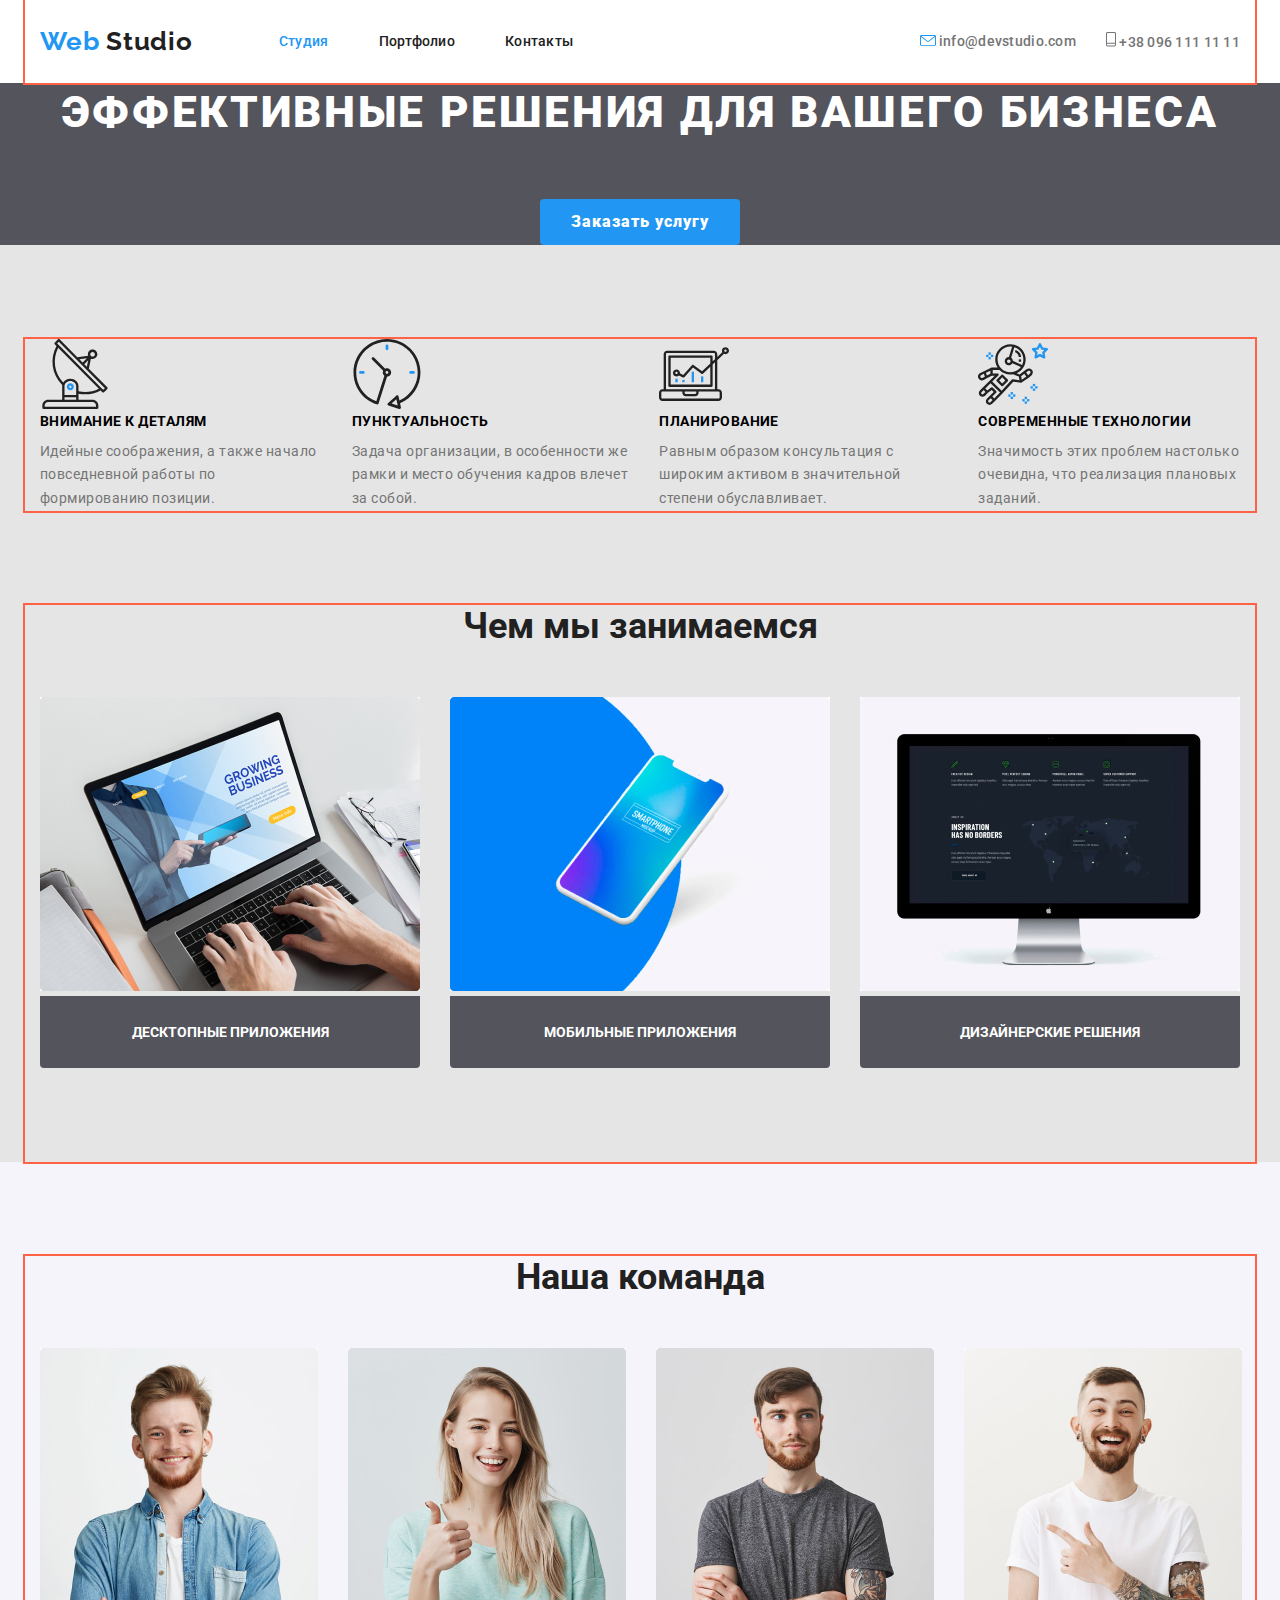
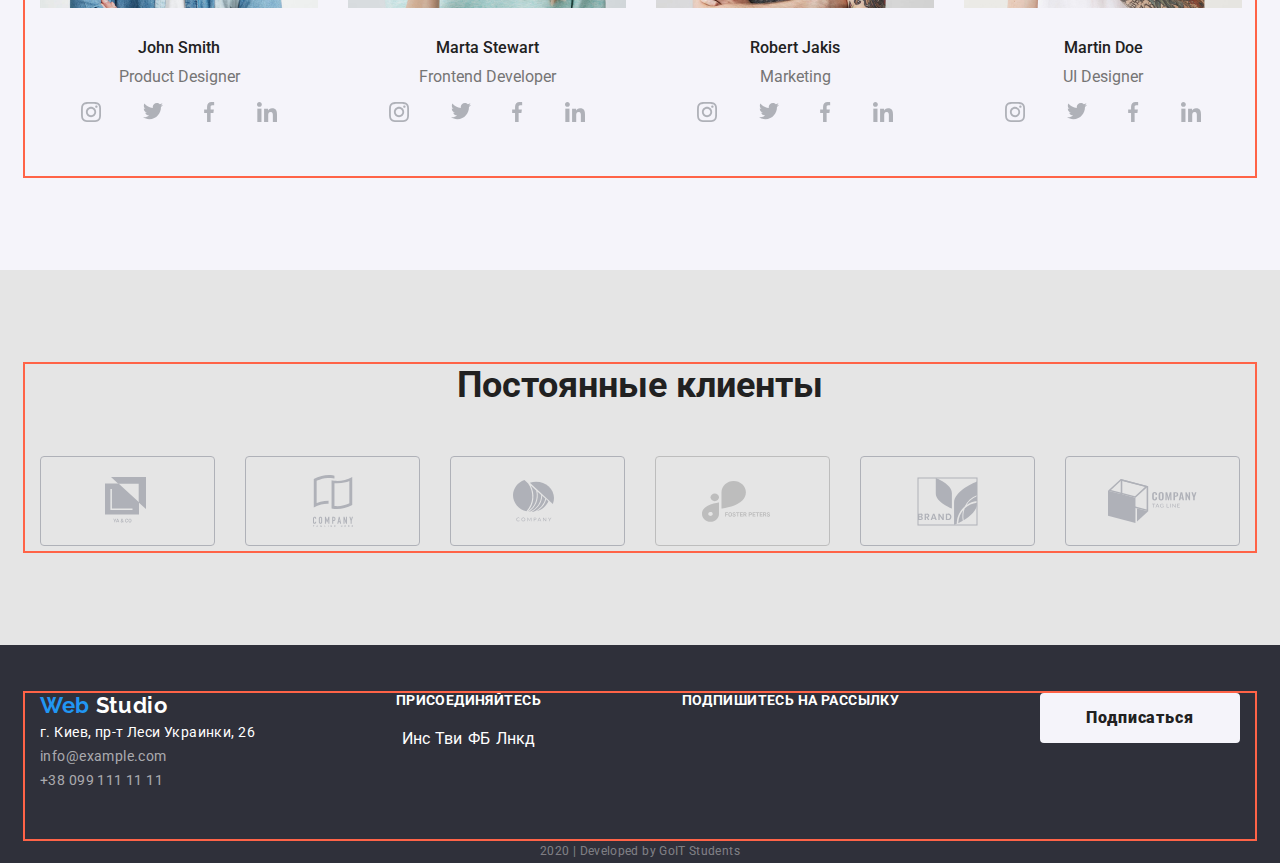
==== commit 9fbe357d: "added mentors correction" ====
--- a/index.html
+++ b/index.html
@@ -49,7 +49,7 @@
         <section class="hero">
             <h1 class="hero-title">эффективные решения для вашего бизнеса</h1>
             
-            <a href="" class="button hero-button">
+            <a href="" class="hero-button">
                 Заказать услугу
             </a> 
         </section>
@@ -106,24 +106,24 @@
                     <ul class="occupation-list">
                         <li class="item">
                             <img src="./img/desctopApp.jpg" alt="ДесктопныеПриложения" width="380" height="294">
-                            <p>
-                                <a href="" class="occupation-text">
+                            <p class="occupation-text">
+                                <a href="" class="occupation-link">
                                     Десктопные приложения
                                 </a>
                             </p>
                         </li>
                         <li class="item">
                             <img src="./img/mobApp.jpg" alt="мобильныеПриложения"  width="380" height="294">
-                            <p>
-                                <a href="" class="occupation-text">
+                            <p class="occupation-text">
+                                <a href="" class="occupation-link">
                                 Мобильные приложения
                             </a>
                             </p>
                         </li>
                         <li class="item">
                             <img src="./img/designSolution.jpg" alt="ДизайнерскиеРешения"  width="380" height="294">
-                            <p>
-                                <a href="" class="occupation-text">
+                            <p class="occupation-text">
+                                <a href="" class="occupation-link">
                                     Дизайнерские решения
                                 </a>
                             </p>
--- a/css/common.css
+++ b/css/common.css
@@ -57,6 +57,8 @@
 }
 
 .footer-logo{
+    margin-bottom: 10px;
+
     font-family: 'Raleway', sans-serif;
     font-weight: 700;
     font-size: 22px;
@@ -113,8 +115,8 @@
     letter-spacing: 0.02em;
 }
 
-.contacts-li + .contacts-li{
-    margin-left: 30px;
+.contacts-li:not(:last-child){
+    margin-right: 30px;
 }
 
 .header-contacts{
@@ -141,13 +143,12 @@
 
 .footer{
     background-color: var(--footer-bg-decoration);
-    padding-top: 53px;
-    padding-bottom: 21px;
+    padding-top: 48px;
 }
 
 .footer .container{
     display: flex;
-    align-items: center;
+    align-items: flex-start;
     justify-content: space-between;
     padding-bottom: 46px;
 }
@@ -162,8 +163,16 @@
     color: var(--title-text-decoration);
 }
 
+.map-address{
+    margin-bottom: 9px;
+}
+
 .contacts-address{
     color: var(--threatly-text-color);
+}
+
+.contacts-address:not(:last-child){
+    margin-bottom: 9px;
 }
 
 /* Ховер и фокус для соцсетей */
@@ -175,7 +184,6 @@
 .social-list{
     display: flex;
     justify-content: space-evenly;
-    margin-bottom: 24px;
 }
 
 .footer-link{
@@ -192,6 +200,9 @@
 }
 
 .appeal{
+    display: block;
+    margin-bottom: 21px;
+
     font-size: 14px;
     line-height: 1.14;
     letter-spacing: 0.03em;
@@ -216,12 +227,21 @@
 }
 
 .hero-button{
+    color: var(--title-text-decoration);
+    background-color: var(--accent-color);
+    border-color:  var(--accent-color);
+
     display: inline-block;
 
     padding: 8px 30px;
     border-radius: 4px;
     vertical-align: middle;
     min-width: 200px;
+    font-weight: 900;
+    font-size: 16px;
+    line-height: 1.9;
+    text-align: center;
+    letter-spacing: 0.06em;
 }
 
 .footer-button{
--- a/css/main.css
+++ b/css/main.css
@@ -23,6 +23,7 @@
 .advantages {
     background-color: var(--main-bg-decoration);
     letter-spacing: 0.03em;
+    padding-top: 94px;
 }
 
 .advantage-header{
@@ -31,16 +32,14 @@
 }
 
 .advantage-container{
-    padding-top: 94px;
     display: flex;
 }
 
-.item + .item{
-    margin-left: 30px;
+.item:not(:last-child){
+    margin-right: 30px;
 }
 
 .advantages-header{
-    margin-top: 30px;
     margin-bottom: 10px;
     font-size: 14px;
     line-height: 1.14;
@@ -71,6 +70,14 @@
 }
 
 .occupation-text{
+    text-align: center;
+    padding: 27px 87px;
+
+    background-color: rgba(47, 48, 58, 0.8);
+    border-radius: 0px 0px 4px 4px;
+}
+
+.occupation-link{
     font-weight: 700;
     font-size: 14px;
     line-height: 1.14;
@@ -98,10 +105,16 @@
     background-color: var(--team-bg-decoration);
 }
 
+.team-list .item{
+    padding-bottom: 24px;
+}
 
+.team-list img{
+    display: block;
+    margin-bottom: 30px;
+}
 
 .team-name{
-    margin-top: 30px;
     margin-bottom: 10px;
 
     font-weight: 500;
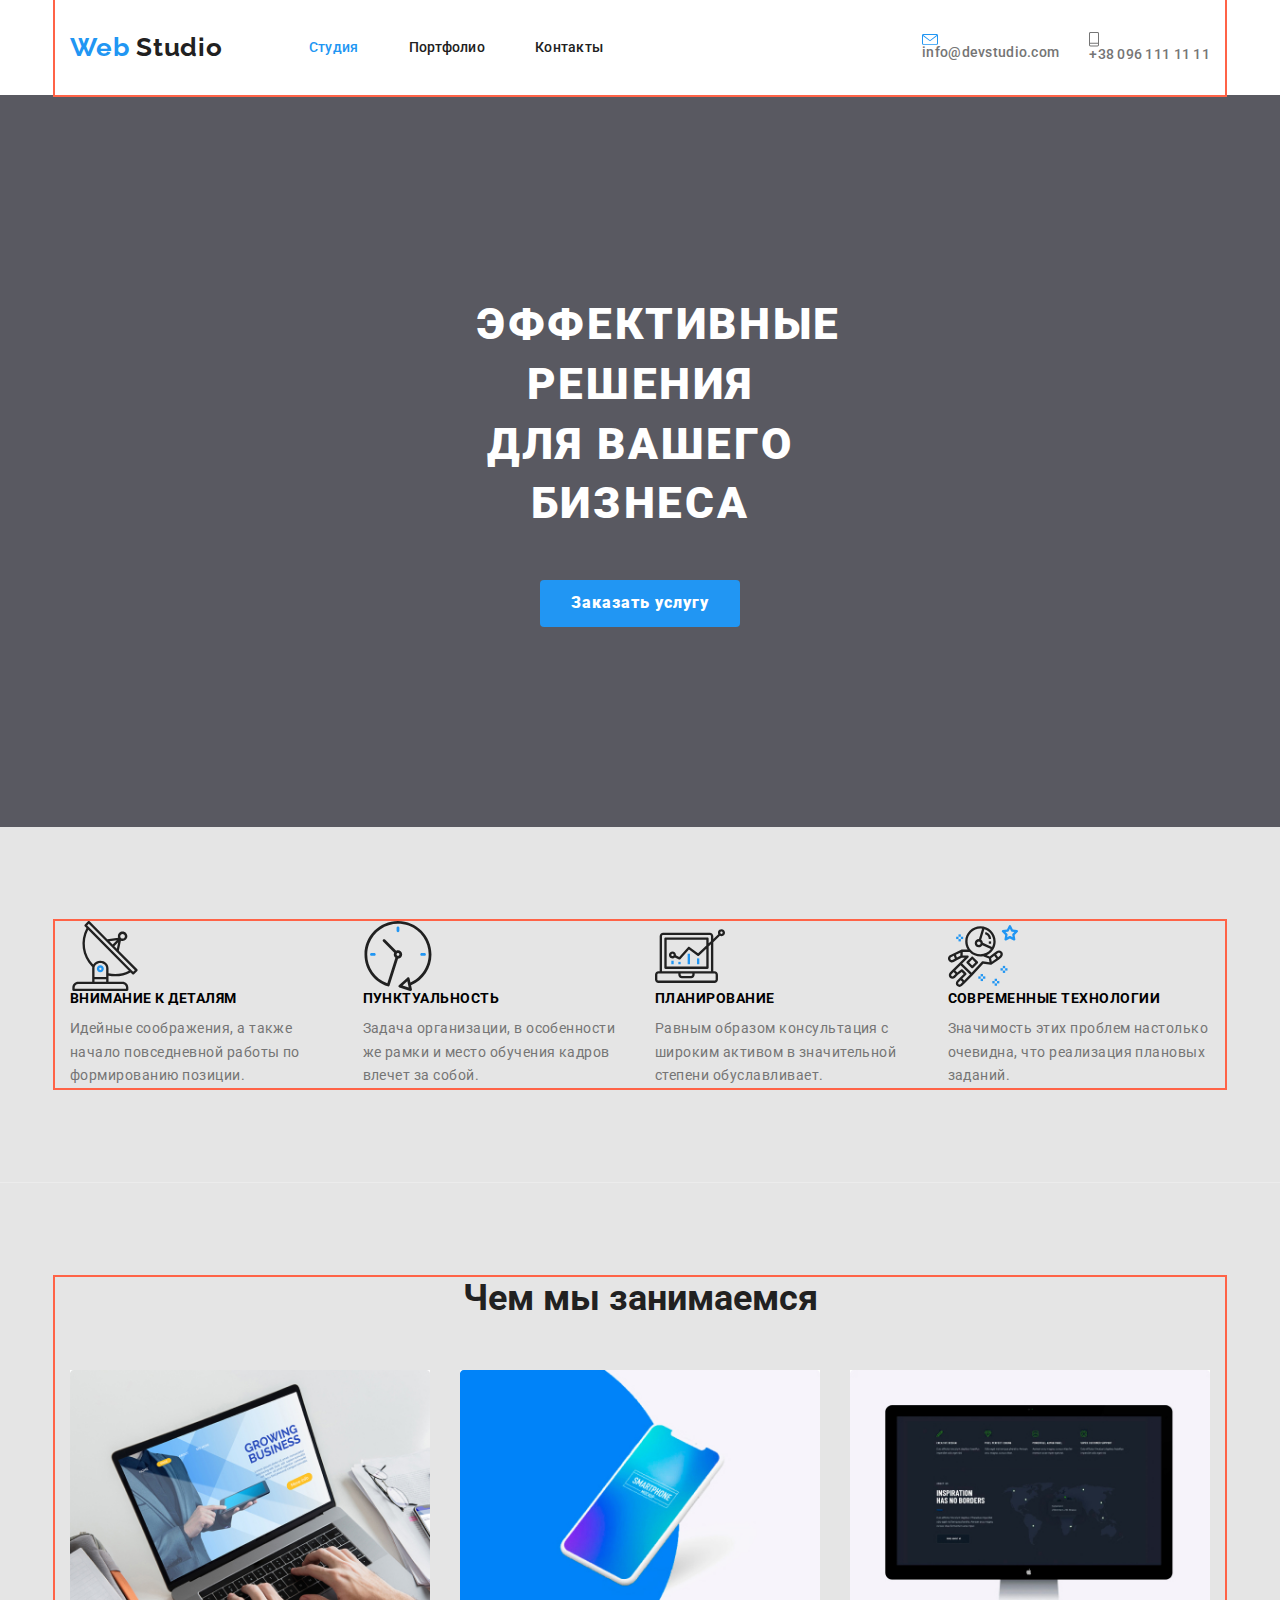
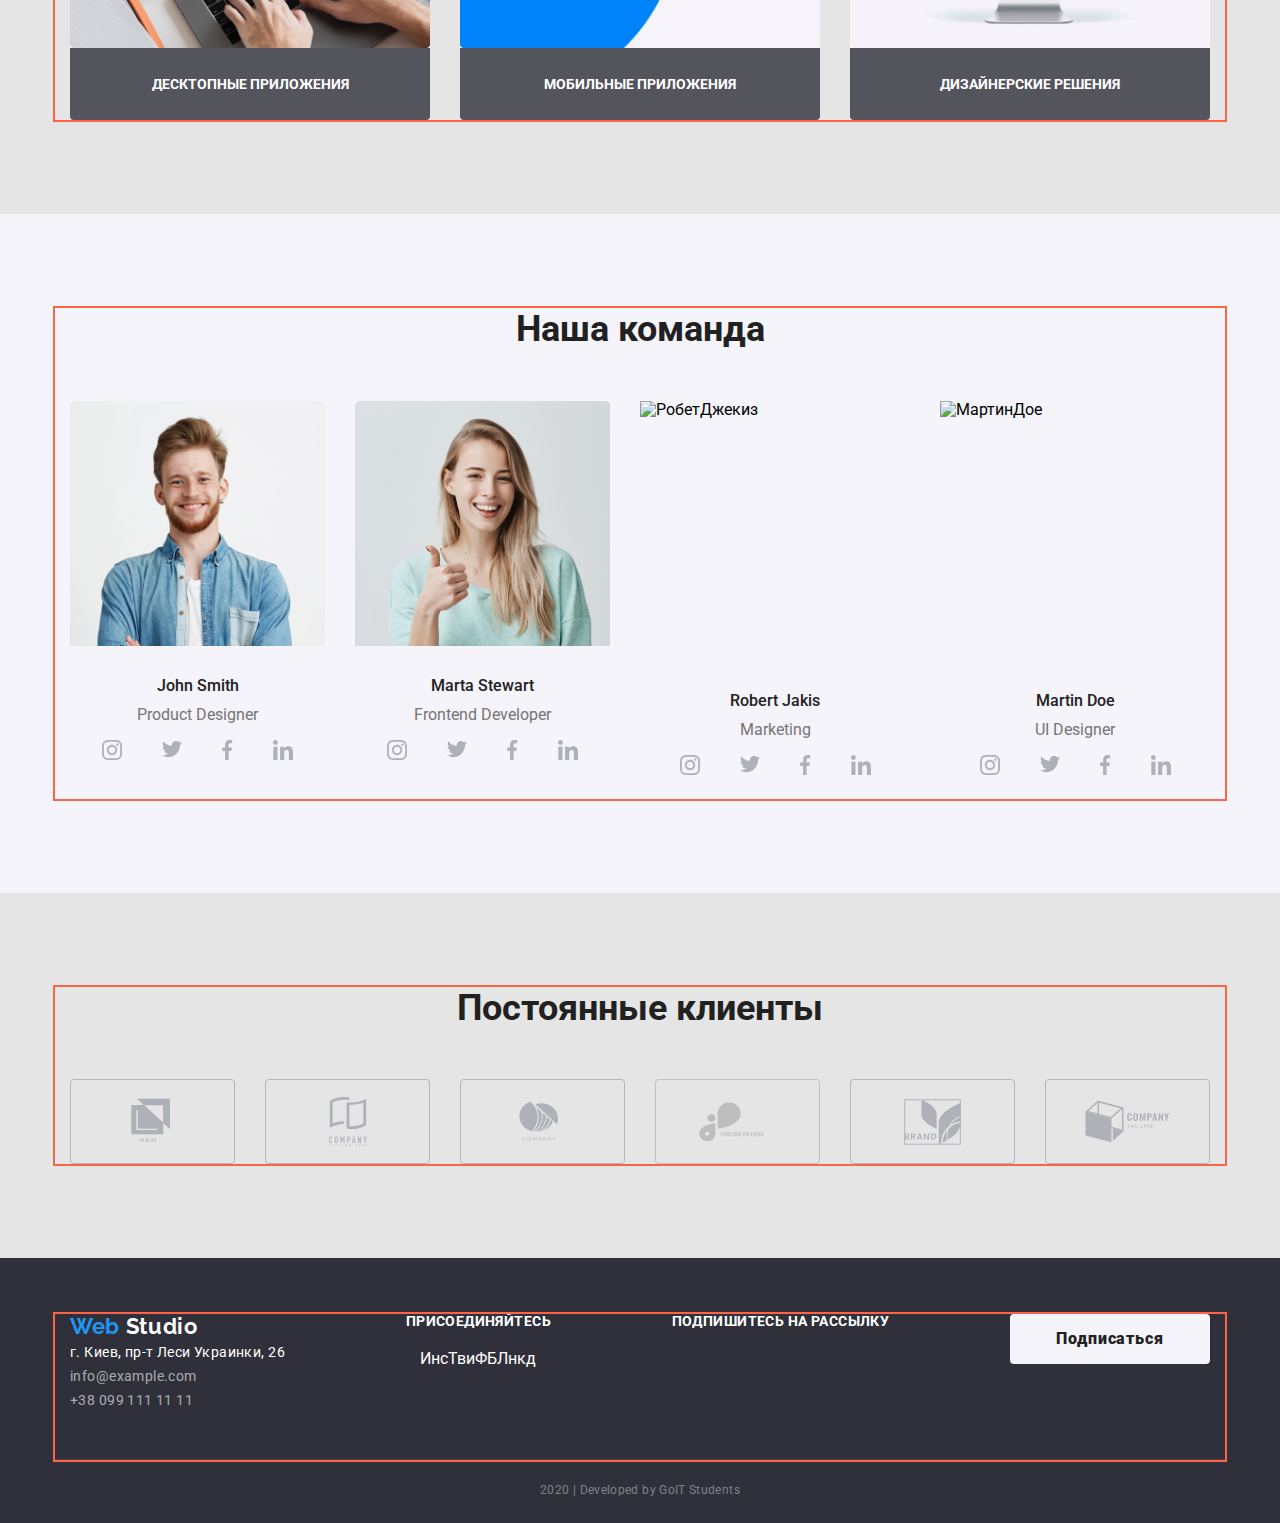
==== commit 8a8d4a95: "new version of mock up" ====
--- a/index.html
+++ b/index.html
@@ -105,7 +105,7 @@
 
                     <ul class="occupation-list">
                         <li class="item">
-                            <img src="./img/desctopApp.jpg" alt="ДесктопныеПриложения" width="380" height="294">
+                            <img src="./img/desctopApp.jpg" alt="ДесктопныеПриложения" width="370" height="294">
                             <p class="occupation-text">
                                 <a href="" class="occupation-link">
                                     Десктопные приложения
@@ -113,7 +113,7 @@
                             </p>
                         </li>
                         <li class="item">
-                            <img src="./img/mobApp.jpg" alt="мобильныеПриложения"  width="380" height="294">
+                            <img src="./img/mobApp.jpg" alt="мобильныеПриложения"  width="370" height="294">
                             <p class="occupation-text">
                                 <a href="" class="occupation-link">
                                 Мобильные приложения
@@ -121,7 +121,7 @@
                             </p>
                         </li>
                         <li class="item">
-                            <img src="./img/designSolution.jpg" alt="ДизайнерскиеРешения"  width="380" height="294">
+                            <img src="./img/designSolution.jpg" alt="ДизайнерскиеРешения"  width="370" height="294">
                             <p class="occupation-text">
                                 <a href="" class="occupation-link">
                                     Дизайнерские решения
@@ -139,26 +139,26 @@
                 <ul class="team-list">
                     <!--Jhon-->
                     <li class="item">
-                        <img src="./img/JhonSmith.jpg" alt="ДжонСмит" width="278" height="260">
+                        <img src="./img/johnSmith.jpg" alt="ДжонСмит" width="270" height="260">
                         <h3 class="team-name">John Smith</h3>
                         <p class="team-text">Product Designer</p>
                         <ul class="social-list">
-                            <li>
+                            <li class="social-pics">
                                 <a href="">
                                     <img src="./img/vector(instagram).svg" alt="инстаграм">
                                 </a>
                             </li>
-                            <li>
+                            <li class="social-pics">
                                 <a href="">
                                     <img src="./img/vector(twitter).svg" alt="твитер">
                                 </a>
                             </li>
-                            <li>
+                            <li class="social-pics">
                                 <a href="">
                                     <img src="./img/vector(facebook).svg" alt="фейсбук">
                                 </a>
                             </li>
-                            <li>
+                            <li class="social-pics">
                                 <a href="">
                                     <img src="./img/vector(linkedin).svg" alt="ЛинкдИн">
                                 </a>
@@ -167,26 +167,26 @@
                     </li>
                     <!--Marta-->
                     <li class="item">
-                        <img src="./img/MartaStewart.jpg" alt="МартаСтюарт" width="278" height="260">
+                        <img src="./img/MartaStewart.jpg" alt="МартаСтюарт" width="270" height="260">
                         <h3 class="team-name">Marta Stewart</h3>
                         <p class="team-text">Frontend Developer</p>
                         <ul class="social-list">
-                            <li>
+                            <li class="social-pics">
                                 <a href="">
                                     <img src="./img/vector(instagram).svg" alt="инстаграм">
                                 </a>
                             </li>
-                            <li>
+                            <li class="social-pics">
                                 <a href="">
                                     <img src="./img/vector(twitter).svg" alt="твитер">
                                 </a>
                             </li>
-                            <li>
+                            <li class="social-pics">
                                 <a href="">
                                     <img src="./img/vector(facebook).svg" alt="фейсбук">
                                 </a>
                             </li>
-                            <li>
+                            <li class="social-pics">
                                 <a href="">
                                     <img src="./img/vector(linkedin).svg" alt="ЛинкдИн">
                                 </a>
@@ -195,26 +195,26 @@
                     </li>
                     <!--Robert-->
                     <li class="item">
-                        <img src="./img/RobertJakis.jpg" alt="РобетДжекиз" width="278" height="260">
+                        <img src="./img/robertJakis.jpg" alt="РобетДжекиз" width="270" height="260">
                         <h3 class="team-name">Robert Jakis</h3>
                         <p class="team-text">Marketing</p>
                         <ul class="social-list">
-                            <li>
+                            <li class="social-pics">
                                 <a href="">
                                     <img src="./img/vector(instagram).svg" alt="инстаграм">
                                 </a>
                             </li>
-                            <li>
+                            <li class="social-pics">
                                 <a href="">
                                     <img src="./img/vector(twitter).svg" alt="твитер">
                                 </a>
                             </li>
-                            <li>
+                            <li class="social-pics">
                                 <a href="">
                                     <img src="./img/vector(facebook).svg" alt="фейсбук">
                                 </a>
                             </li>
-                            <li>
+                            <li class="social-pics">
                                 <a href="">
                                     <img src="./img/vector(linkedin).svg" alt="ЛинкдИн">
                                 </a>
@@ -223,26 +223,26 @@
                     </li>
                     <!--Martin-->
                     <li class="item">
-                        <img src="./img/MartinDoe.jpg" alt="МартинДое" width="278" height="260">
+                        <img src="./img/martinDoe.jpg" alt="МартинДое" width="270" height="260">
                         <h3 class="team-name">Martin Doe</h3>
                         <p class="team-text">UI Designer</p>
                         <ul class="social-list">
-                            <li>
+                            <li class="social-pics">
                                 <a href="">
                                     <img src="./img/vector(instagram).svg" alt="инстаграм">
                                 </a>
                             </li>
-                            <li>
+                            <li class="social-pics">
                                 <a href="">
                                     <img src="./img/vector(twitter).svg" alt="твитер">
                                 </a>
                             </li>
-                            <li>
+                            <li class="social-pics">
                                 <a href="">
                                     <img src="./img/vector(facebook).svg" alt="фейсбук">
                                 </a>
                             </li>
-                            <li>
+                            <li class="social-pics">
                                 <a href="">
                                     <img src="./img/vector(linkedin).svg" alt="ЛинкдИн">
                                 </a>
--- a/css/common.css
+++ b/css/common.css
@@ -31,10 +31,11 @@
 
 li {
     list-style: none;
+    
 }
 
 body{
-    background-color: var(--main-bg-decoration);
+    background-color: var(--nav-bg-decoration);
     font-family: 'Roboto', sans-serif;
     font-style: normal;
     font-weight: 400;
@@ -43,6 +44,12 @@
 h1,h2,h3,p{
     margin: 0px;
     padding: 0px;
+}
+
+img {
+    display: block;
+    max-width: 100%;
+    height: auto;
 }
 
 /* Задаем стиль Вэб Студио */
@@ -143,7 +150,7 @@
 
 .footer{
     background-color: var(--footer-bg-decoration);
-    padding-top: 48px;
+    padding-top: 56px;
 }
 
 .footer .container{
@@ -183,14 +190,31 @@
 
 .social-list{
     display: flex;
-    justify-content: space-evenly;
+    justify-content: center;
+}
+
+.social-list .social-pics{
+    width: calc(100%-120px) / 4;
+}
+
+.social-list .social-pics:not(:last-child){
+    margin-right: 40px;
 }
 
 .footer-link{
     color: var(--title-text-decoration);
 }
 
+.footer .container{
+    border-bottom: 1px solid rgba(255, 255, 255, 0.1);
+}
+
 .copyright{
+    display: block;
+    padding-top: 18px;
+    padding-bottom: 21px;
+    
+
     color:var(--copyright-txt-color);
     font-size: 12px;
     line-height: 2;
@@ -288,7 +312,7 @@
 
 .container{
     outline: 2px solid tomato;
-    width: 1230px;
+    width: 1170px;
     padding-left: 15px;
     padding-right: 15px;
     margin-left: auto;
--- a/css/main.css
+++ b/css/main.css
@@ -1,10 +1,12 @@
 .hero{
     background: var(--hero-bg-decoration);
     text-align: center;
+
+    padding: 200px 477px;
 }
 
 .hero-title{
-    margin-bottom: 56px;
+    margin-bottom: 46px;
 
     color:var(--title-text-decoration);
     font-weight: 900;
@@ -24,6 +26,8 @@
     background-color: var(--main-bg-decoration);
     letter-spacing: 0.03em;
     padding-top: 94px;
+    padding-bottom: 94px;
+    border-bottom: 1px solid #ECECEC;
 }
 
 .advantage-header{
@@ -35,7 +39,11 @@
     display: flex;
 }
 
-.item:not(:last-child){
+.advantage-container .item{
+    width: calc((100% - 90px) / 4);
+}
+
+.advantages .item:not(:last-child){
     margin-right: 30px;
 }
 
@@ -58,11 +66,13 @@
 
 .occupation{
     padding-top: 94px;
+    padding-bottom: 94px;
     background: var(--main-bg-decoration);
 }
 
-.occupation .container{
-    padding-bottom: 94px;
+.occupation-list .item:not(:last-child)  {
+    
+    margin-right: 30px;
 }
 
 .occupation .header{
@@ -71,7 +81,7 @@
 
 .occupation-text{
     text-align: center;
-    padding: 27px 87px;
+    padding: 27px 70px;
 
     background-color: rgba(47, 48, 58, 0.8);
     border-radius: 0px 0px 4px 4px;
@@ -105,17 +115,24 @@
     background-color: var(--team-bg-decoration);
 }
 
+
+
 .team-list .item{
     padding-bottom: 24px;
+
 }
 
-.team-list img{
-    display: block;
-    margin-bottom: 30px;
+.team-list .item{
+    width: calc((100%-90px) / 4);
+}
+
+.team-list .item:not(:last-child){
+    margin-right: 30px;
 }
 
 .team-name{
     margin-bottom: 10px;
+    margin-top: 30px;
 
     font-weight: 500;
     font-size: 16px;
@@ -140,12 +157,20 @@
 }
 
 .customers .header{
-    margin-bottom: 50px;
+    padding-bottom: 50px;
+    
     background: var(--main-bg-decoration);
 }
 
 .customers-list{
     display: flex;
-    flex-wrap: wrap;
-    justify-content: space-evenly;
 }
+
+.customers-list .item {
+    width: calc((100%-180px) / 6);
+}
+
+.customers-list .item:not(:last-child){
+    margin-right: 30px;
+}
+
